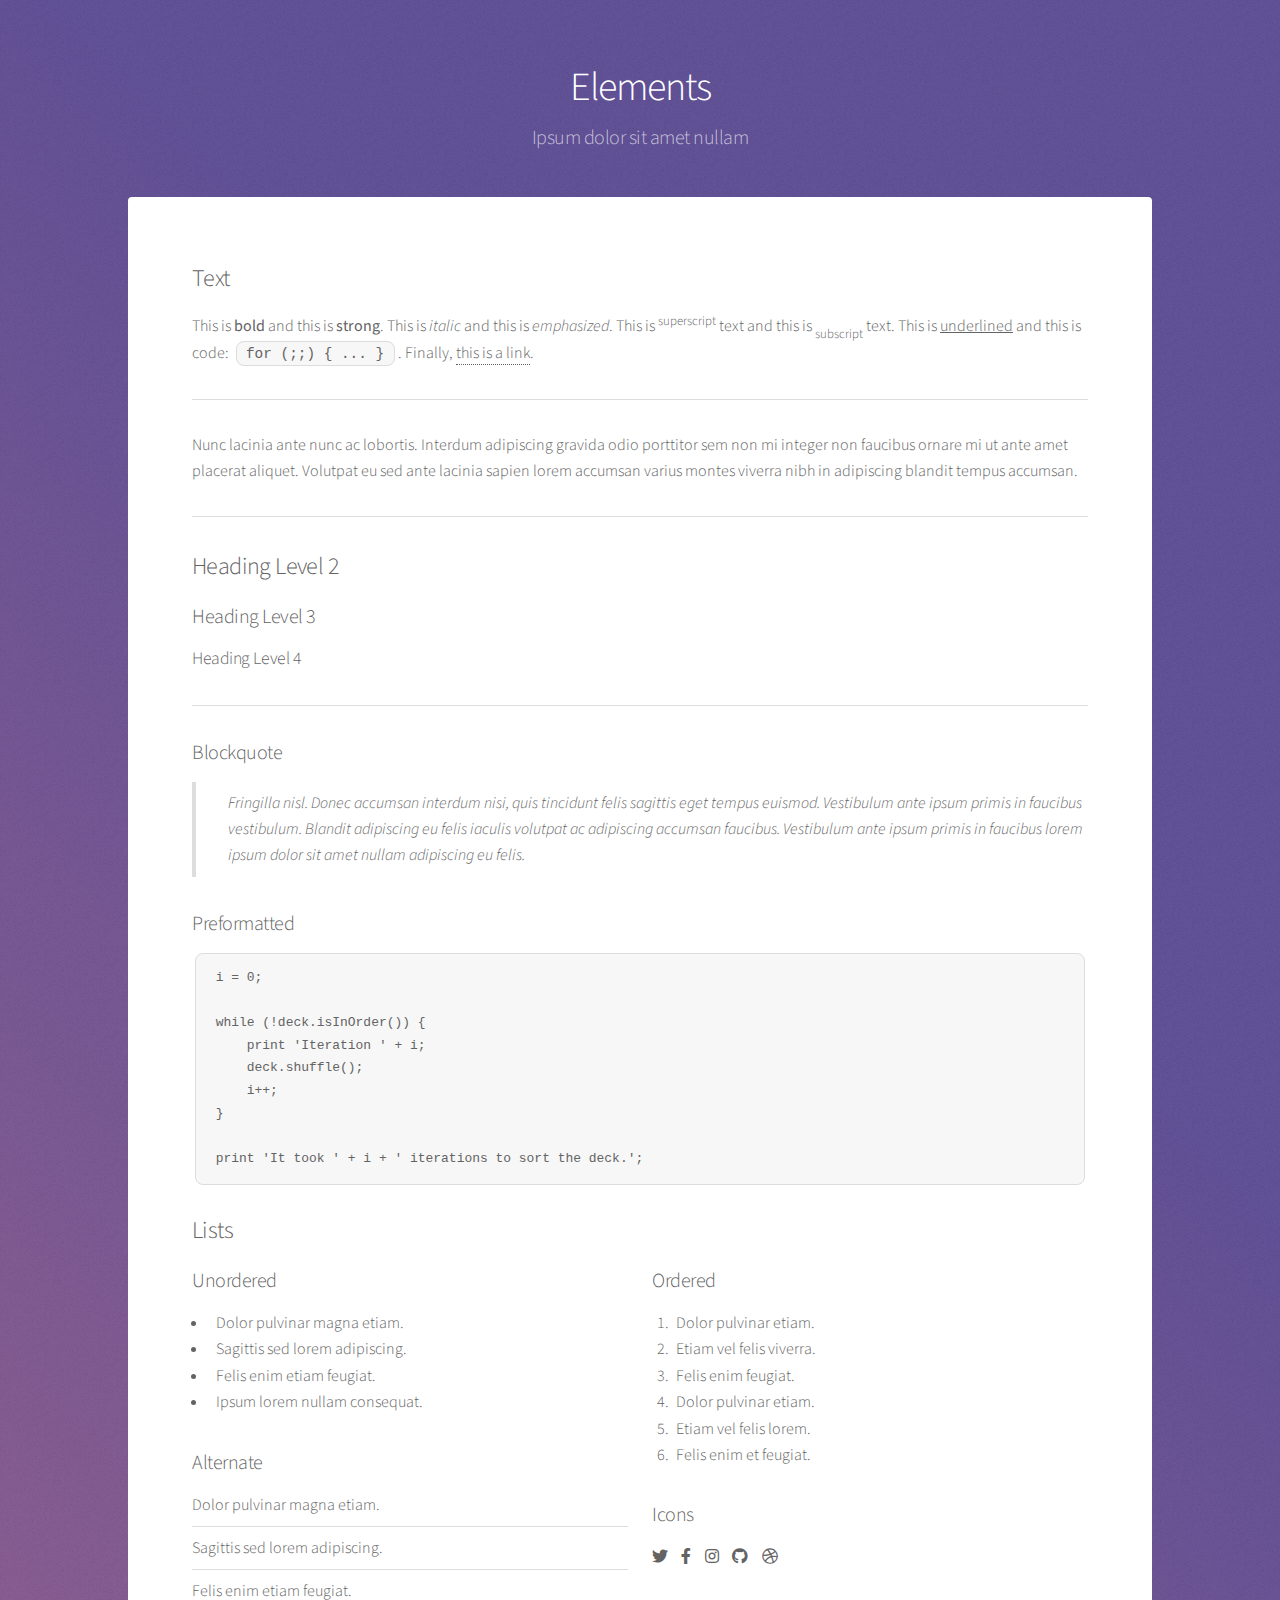
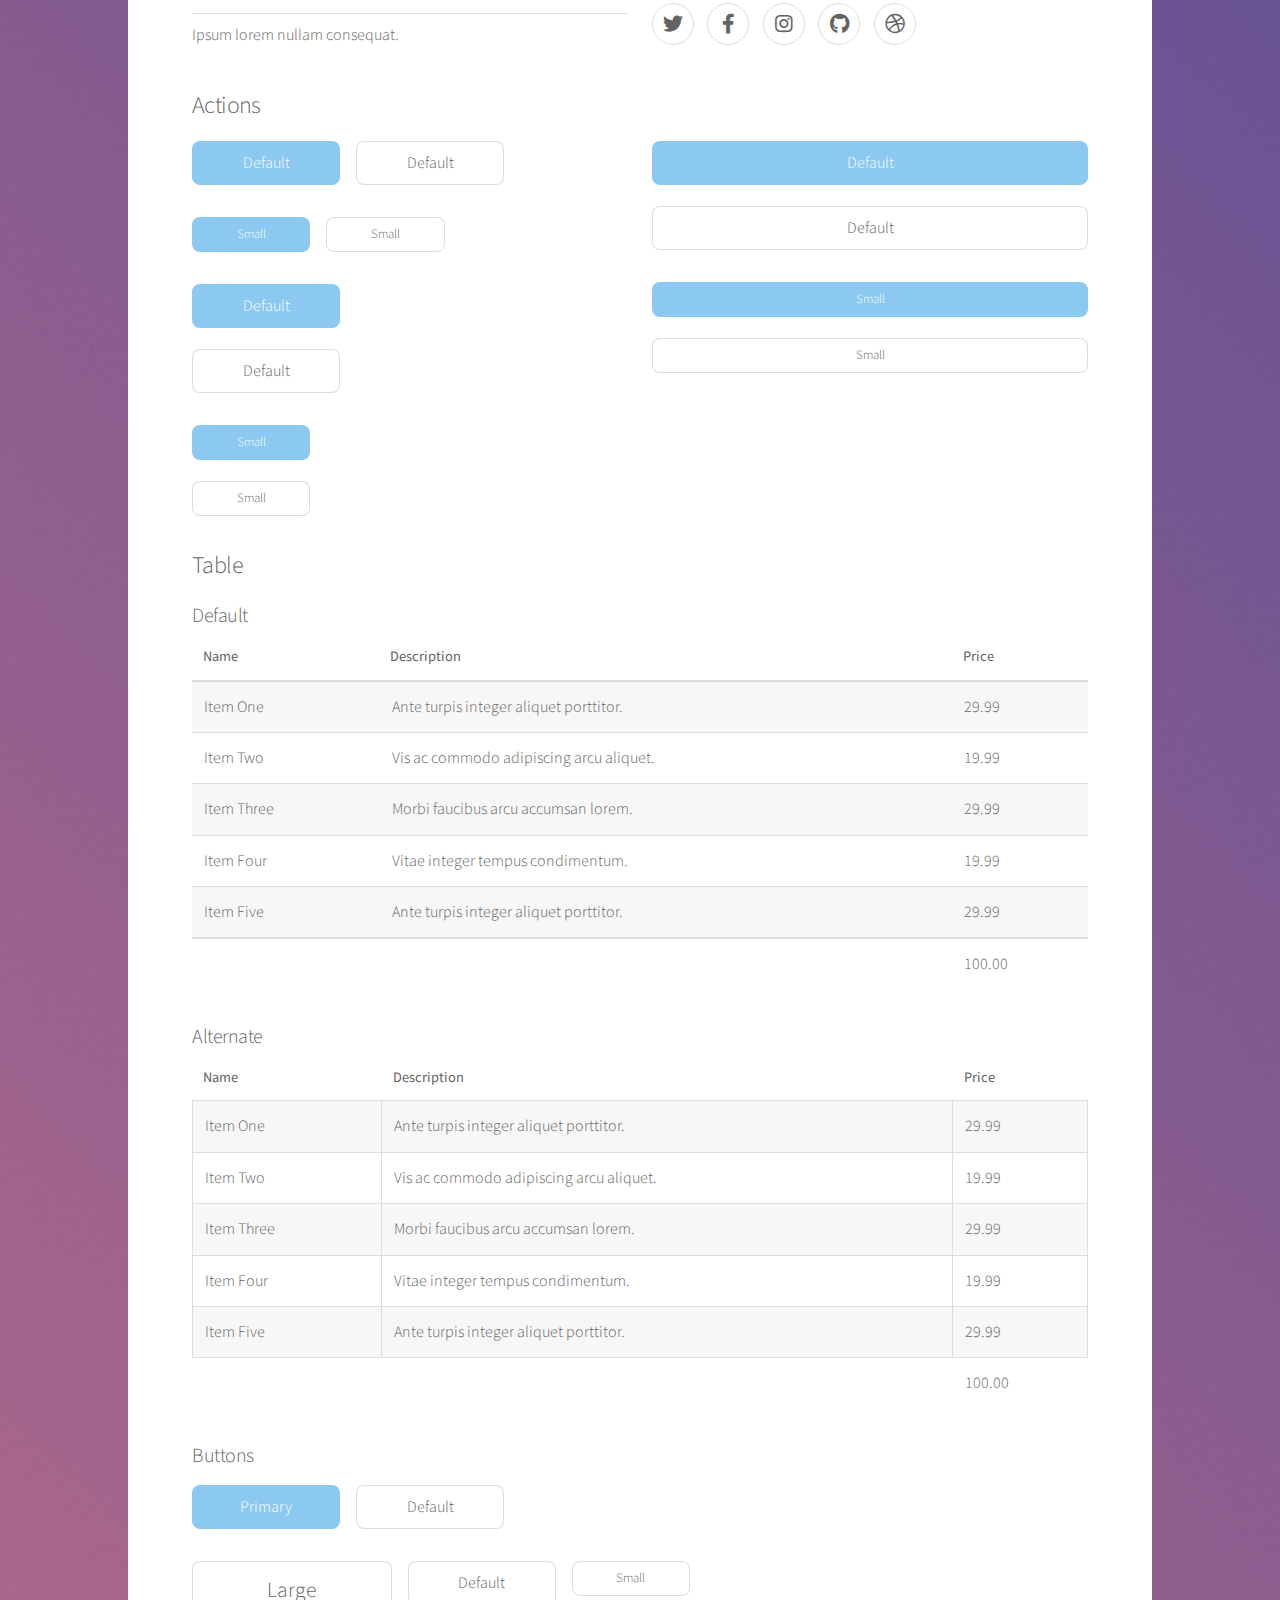
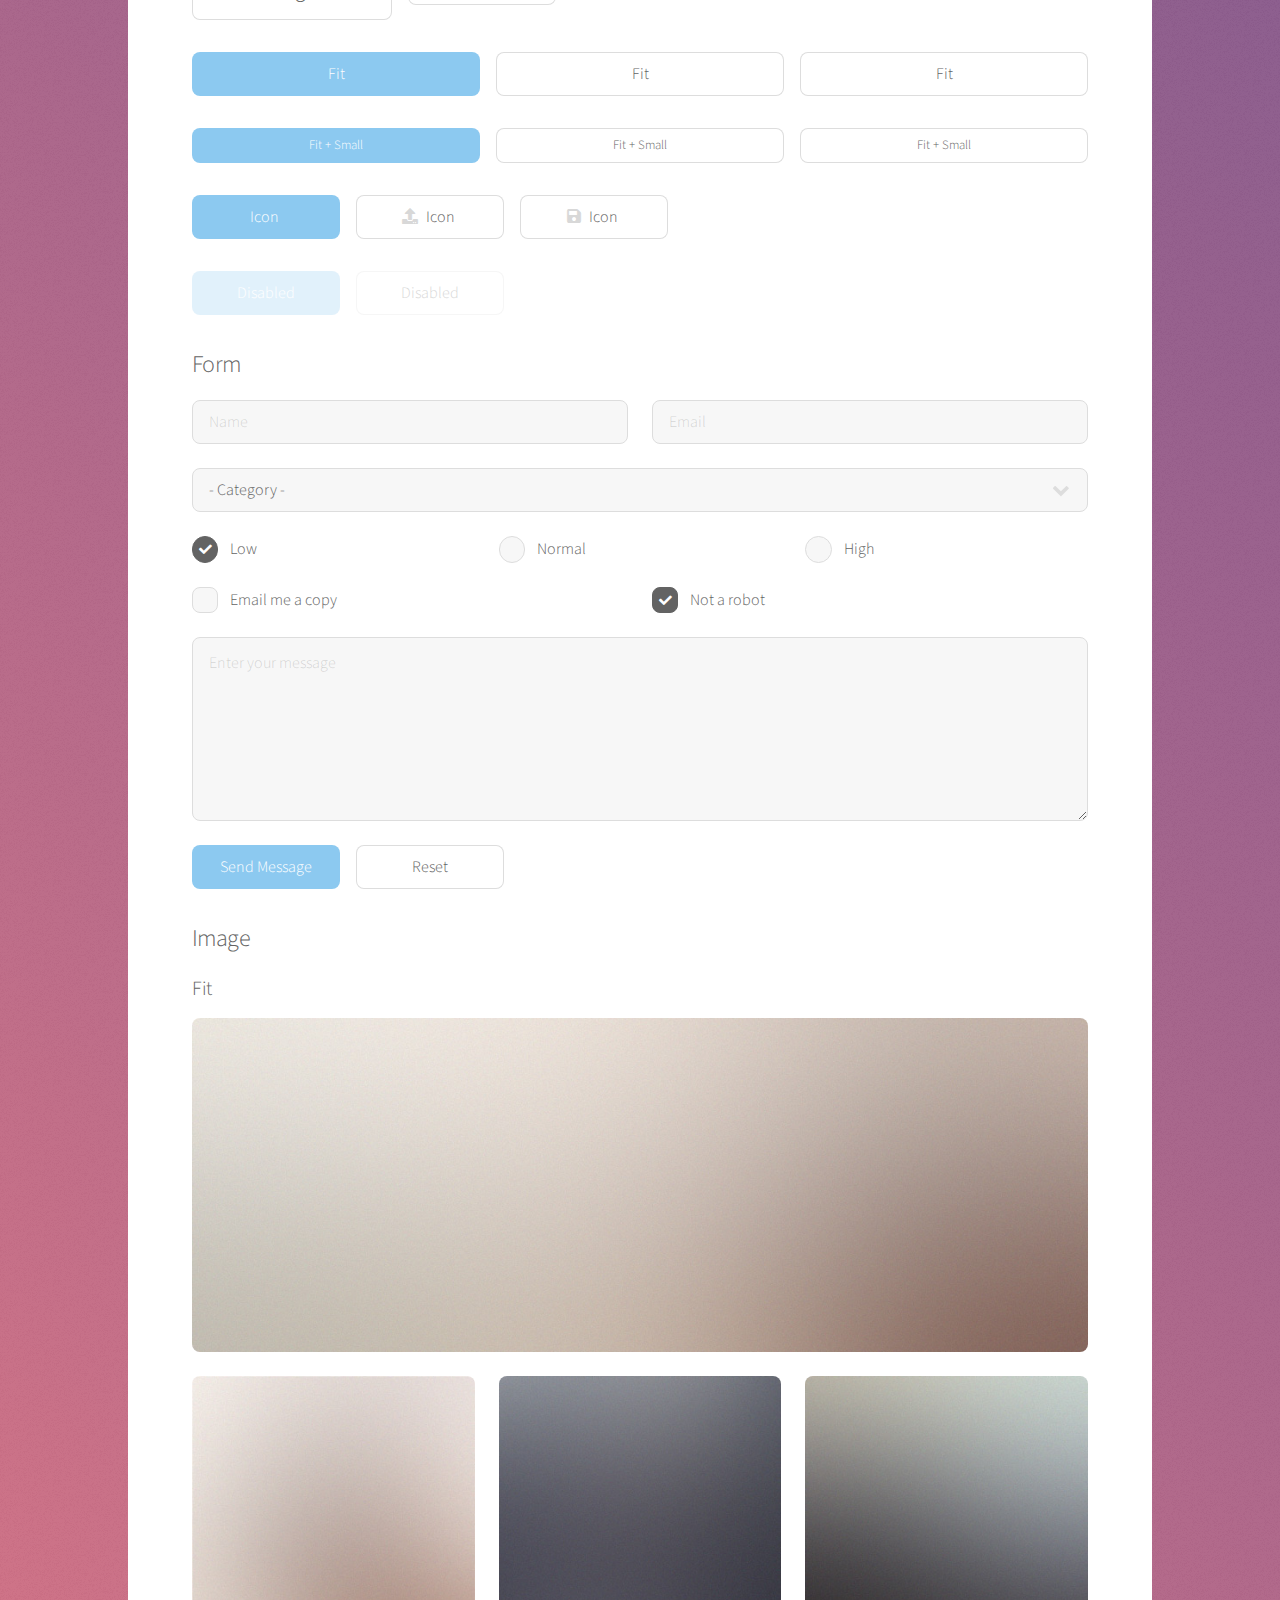
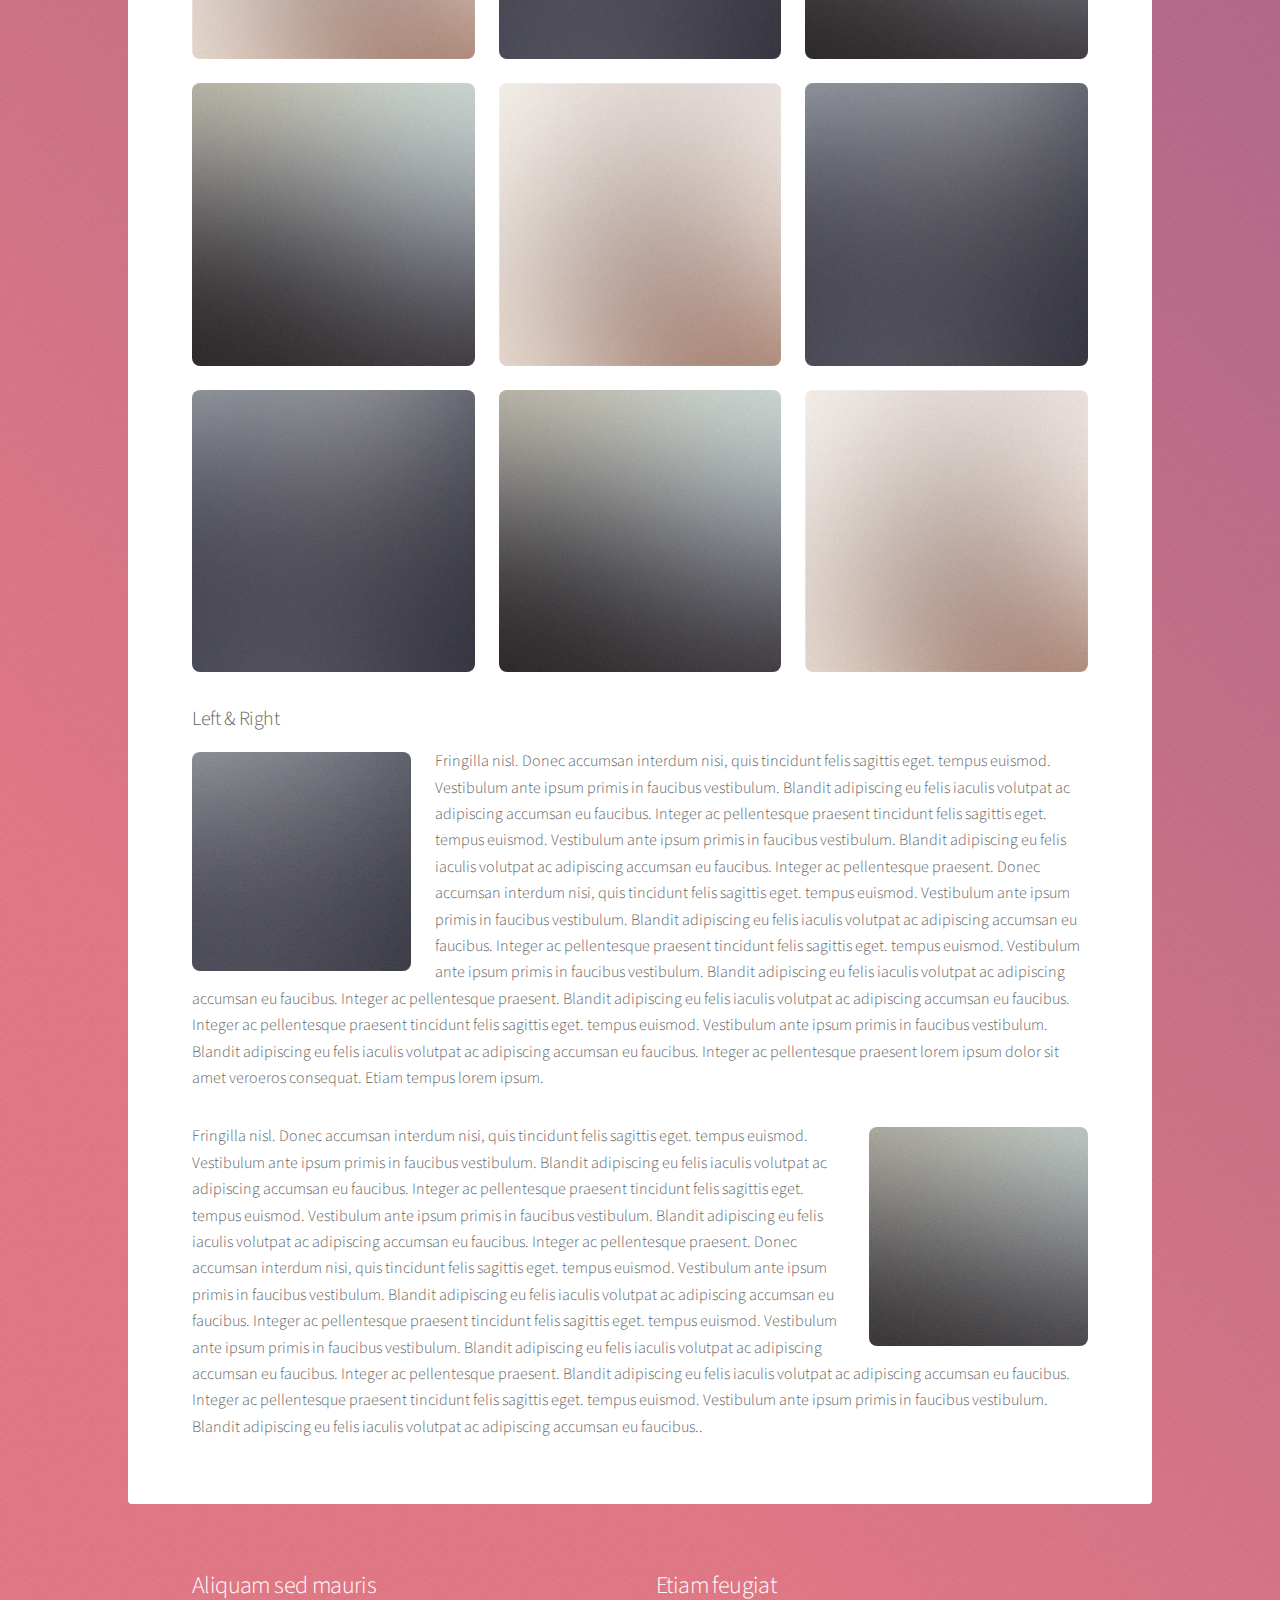
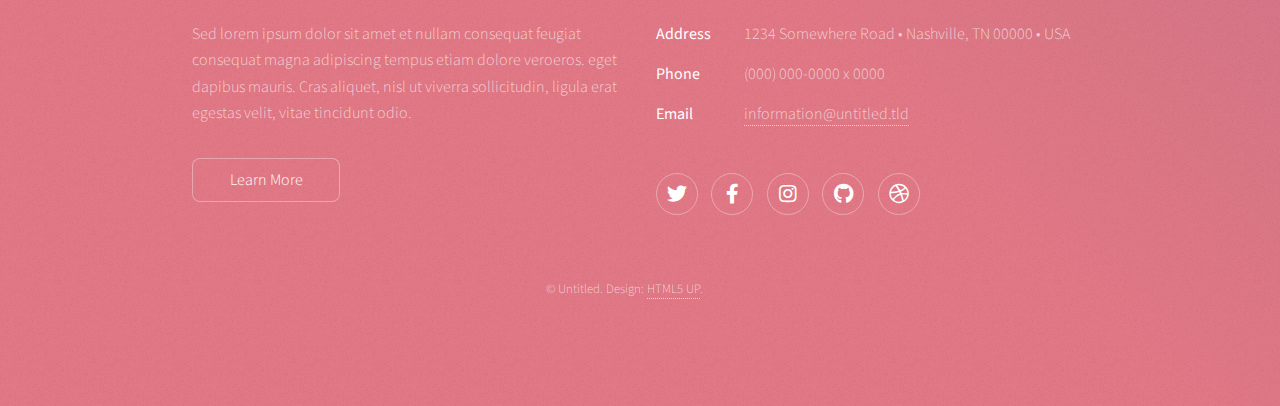
==== elements.html @ 8ca16ba4 "Ajout des fichiers de la V1" ====
<!DOCTYPE HTML>
<!--
	Stellar by HTML5 UP
	html5up.net | @ajlkn
	Free for personal and commercial use under the CCA 3.0 license (html5up.net/license)
-->
<html>
	<head>
		<title>Elements - Stellar by HTML5 UP</title>
		<meta charset="utf-8" />
		<meta name="viewport" content="width=device-width, initial-scale=1, user-scalable=no" />
		<link rel="stylesheet" href="assets/css/main.css" />
		<noscript><link rel="stylesheet" href="assets/css/noscript.css" /></noscript>
	</head>
	<body class="is-preload">

		<!-- Wrapper -->
			<div id="wrapper">

				<!-- Header -->
					<header id="header">
						<h1>Elements</h1>
						<p>Ipsum dolor sit amet nullam</p>
					</header>

				<!-- Main -->
					<div id="main">

						<!-- Content -->
							<section id="content" class="main">

								<!-- Text -->
									<section>
										<h2>Text</h2>
										<p>This is <b>bold</b> and this is <strong>strong</strong>. This is <i>italic</i> and this is <em>emphasized</em>.
										This is <sup>superscript</sup> text and this is <sub>subscript</sub> text.
										This is <u>underlined</u> and this is code: <code>for (;;) { ... }</code>. Finally, <a href="#">this is a link</a>.</p>
										<hr />
										<p>Nunc lacinia ante nunc ac lobortis. Interdum adipiscing gravida odio porttitor sem non mi integer non faucibus ornare mi ut ante amet placerat aliquet. Volutpat eu sed ante lacinia sapien lorem accumsan varius montes viverra nibh in adipiscing blandit tempus accumsan.</p>
										<hr />
										<h2>Heading Level 2</h2>
										<h3>Heading Level 3</h3>
										<h4>Heading Level 4</h4>
										<hr />
										<h3>Blockquote</h3>
										<blockquote>Fringilla nisl. Donec accumsan interdum nisi, quis tincidunt felis sagittis eget tempus euismod. Vestibulum ante ipsum primis in faucibus vestibulum. Blandit adipiscing eu felis iaculis volutpat ac adipiscing accumsan faucibus. Vestibulum ante ipsum primis in faucibus lorem ipsum dolor sit amet nullam adipiscing eu felis.</blockquote>
										<h3>Preformatted</h3>
										<pre><code>i = 0;

while (!deck.isInOrder()) {
    print 'Iteration ' + i;
    deck.shuffle();
    i++;
}

print 'It took ' + i + ' iterations to sort the deck.';</code></pre>
									</section>

								<!-- Lists -->
									<section>
										<h2>Lists</h2>
										<div class="row">
											<div class="col-6 col-12-medium">
												<h3>Unordered</h3>
												<ul>
													<li>Dolor pulvinar magna etiam.</li>
													<li>Sagittis sed lorem adipiscing.</li>
													<li>Felis enim etiam feugiat.</li>
													<li>Ipsum lorem nullam consequat.</li>
												</ul>
												<h3>Alternate</h3>
												<ul class="alt">
													<li>Dolor pulvinar magna etiam.</li>
													<li>Sagittis sed lorem adipiscing.</li>
													<li>Felis enim etiam feugiat.</li>
													<li>Ipsum lorem nullam consequat.</li>
												</ul>
											</div>
											<div class="col-6 col-12-medium">
												<h3>Ordered</h3>
												<ol>
													<li>Dolor pulvinar etiam.</li>
													<li>Etiam vel felis viverra.</li>
													<li>Felis enim feugiat.</li>
													<li>Dolor pulvinar etiam.</li>
													<li>Etiam vel felis lorem.</li>
													<li>Felis enim et feugiat.</li>
												</ol>
												<h3>Icons</h3>
												<ul class="icons">
													<li><a href="#" class="icon brands fa-twitter"><span class="label">Twitter</span></a></li>
													<li><a href="#" class="icon brands fa-facebook-f"><span class="label">Facebook</span></a></li>
													<li><a href="#" class="icon brands fa-instagram"><span class="label">Instagram</span></a></li>
													<li><a href="#" class="icon brands fa-github"><span class="label">GitHub</span></a></li>
													<li><a href="#" class="icon brands fa-dribbble"><span class="label">Dribbble</span></a></li>
												</ul>
												<ul class="icons">
													<li><a href="#" class="icon brands alt fa-twitter"><span class="label">Twitter</span></a></li>
													<li><a href="#" class="icon brands alt fa-facebook-f"><span class="label">Facebook</span></a></li>
													<li><a href="#" class="icon brands alt fa-instagram"><span class="label">Instagram</span></a></li>
													<li><a href="#" class="icon brands alt fa-github"><span class="label">GitHub</span></a></li>
													<li><a href="#" class="icon brands alt fa-dribbble"><span class="label">Dribbble</span></a></li>
												</ul>
											</div>
										</div>
										<h2>Actions</h2>
										<div class="row">
											<div class="col-6 col-12-medium">
												<ul class="actions">
													<li><a href="#" class="button primary">Default</a></li>
													<li><a href="#" class="button">Default</a></li>
												</ul>
												<ul class="actions small">
													<li><a href="#" class="button primary small">Small</a></li>
													<li><a href="#" class="button small">Small</a></li>
												</ul>
												<ul class="actions stacked">
													<li><a href="#" class="button primary">Default</a></li>
													<li><a href="#" class="button">Default</a></li>
												</ul>
												<ul class="actions stacked">
													<li><a href="#" class="button primary small">Small</a></li>
													<li><a href="#" class="button small">Small</a></li>
												</ul>
											</div>
											<div class="col-6 col-12-medium">
												<ul class="actions stacked">
													<li><a href="#" class="button primary fit">Default</a></li>
													<li><a href="#" class="button fit">Default</a></li>
												</ul>
												<ul class="actions stacked">
													<li><a href="#" class="button primary small fit">Small</a></li>
													<li><a href="#" class="button small fit">Small</a></li>
												</ul>
											</div>
										</div>
									</section>

								<!-- Table -->
									<section>
										<h2>Table</h2>
										<h3>Default</h3>
										<div class="table-wrapper">
											<table>
												<thead>
													<tr>
														<th>Name</th>
														<th>Description</th>
														<th>Price</th>
													</tr>
												</thead>
												<tbody>
													<tr>
														<td>Item One</td>
														<td>Ante turpis integer aliquet porttitor.</td>
														<td>29.99</td>
													</tr>
													<tr>
														<td>Item Two</td>
														<td>Vis ac commodo adipiscing arcu aliquet.</td>
														<td>19.99</td>
													</tr>
													<tr>
														<td>Item Three</td>
														<td> Morbi faucibus arcu accumsan lorem.</td>
														<td>29.99</td>
													</tr>
													<tr>
														<td>Item Four</td>
														<td>Vitae integer tempus condimentum.</td>
														<td>19.99</td>
													</tr>
													<tr>
														<td>Item Five</td>
														<td>Ante turpis integer aliquet porttitor.</td>
														<td>29.99</td>
													</tr>
												</tbody>
												<tfoot>
													<tr>
														<td colspan="2"></td>
														<td>100.00</td>
													</tr>
												</tfoot>
											</table>
										</div>

										<h3>Alternate</h3>
										<div class="table-wrapper">
											<table class="alt">
												<thead>
													<tr>
														<th>Name</th>
														<th>Description</th>
														<th>Price</th>
													</tr>
												</thead>
												<tbody>
													<tr>
														<td>Item One</td>
														<td>Ante turpis integer aliquet porttitor.</td>
														<td>29.99</td>
													</tr>
													<tr>
														<td>Item Two</td>
														<td>Vis ac commodo adipiscing arcu aliquet.</td>
														<td>19.99</td>
													</tr>
													<tr>
														<td>Item Three</td>
														<td> Morbi faucibus arcu accumsan lorem.</td>
														<td>29.99</td>
													</tr>
													<tr>
														<td>Item Four</td>
														<td>Vitae integer tempus condimentum.</td>
														<td>19.99</td>
													</tr>
													<tr>
														<td>Item Five</td>
														<td>Ante turpis integer aliquet porttitor.</td>
														<td>29.99</td>
													</tr>
												</tbody>
												<tfoot>
													<tr>
														<td colspan="2"></td>
														<td>100.00</td>
													</tr>
												</tfoot>
											</table>
										</div>
									</section>

								<!-- Buttons -->
									<section>
										<h3>Buttons</h3>
										<ul class="actions">
											<li><a href="#" class="button primary">Primary</a></li>
											<li><a href="#" class="button">Default</a></li>
										</ul>
										<ul class="actions">
											<li><a href="#" class="button large">Large</a></li>
											<li><a href="#" class="button">Default</a></li>
											<li><a href="#" class="button small">Small</a></li>
										</ul>
										<ul class="actions fit">
											<li><a href="#" class="button primary fit">Fit</a></li>
											<li><a href="#" class="button fit">Fit</a></li>
											<li><a href="#" class="button fit">Fit</a></li>
										</ul>
										<ul class="actions fit small">
											<li><a href="#" class="button primary fit small">Fit + Small</a></li>
											<li><a href="#" class="button fit small">Fit + Small</a></li>
											<li><a href="#" class="button fit small">Fit + Small</a></li>
										</ul>
										<ul class="actions">
											<li><a href="#" class="button primary icon solidfa-download">Icon</a></li>
											<li><a href="#" class="button icon solid fa-upload">Icon</a></li>
											<li><a href="#" class="button icon solid fa-save">Icon</a></li>
										</ul>
										<ul class="actions">
											<li><span class="button primary disabled">Disabled</span></li>
											<li><span class="button disabled">Disabled</span></li>
										</ul>
									</section>

								<!-- Form -->
									<section>
										<h2>Form</h2>
										<form method="post" action="#">
											<div class="row gtr-uniform">
												<div class="col-6 col-12-xsmall">
													<input type="text" name="demo-name" id="demo-name" value="" placeholder="Name" />
												</div>
												<div class="col-6 col-12-xsmall">
													<input type="email" name="demo-email" id="demo-email" value="" placeholder="Email" />
												</div>
												<div class="col-12">
													<select name="demo-category" id="demo-category">
														<option value="">- Category -</option>
														<option value="1">Manufacturing</option>
														<option value="1">Shipping</option>
														<option value="1">Administration</option>
														<option value="1">Human Resources</option>
													</select>
												</div>
												<div class="col-4 col-12-small">
													<input type="radio" id="demo-priority-low" name="demo-priority" checked>
													<label for="demo-priority-low">Low</label>
												</div>
												<div class="col-4 col-12-small">
													<input type="radio" id="demo-priority-normal" name="demo-priority">
													<label for="demo-priority-normal">Normal</label>
												</div>
												<div class="col-4 col-12-small">
													<input type="radio" id="demo-priority-high" name="demo-priority">
													<label for="demo-priority-high">High</label>
												</div>
												<div class="col-6 col-12-small">
													<input type="checkbox" id="demo-copy" name="demo-copy">
													<label for="demo-copy">Email me a copy</label>
												</div>
												<div class="col-6 col-12-small">
													<input type="checkbox" id="demo-human" name="demo-human" checked>
													<label for="demo-human">Not a robot</label>
												</div>
												<div class="col-12">
													<textarea name="demo-message" id="demo-message" placeholder="Enter your message" rows="6"></textarea>
												</div>
												<div class="col-12">
													<ul class="actions">
														<li><input type="submit" value="Send Message" class="primary" /></li>
														<li><input type="reset" value="Reset" /></li>
													</ul>
												</div>
											</div>
										</form>
									</section>

								<!-- Image -->
									<section>
										<h2>Image</h2>
										<h3>Fit</h3>
										<div class="box alt">
											<div class="row gtr-uniform">
												<div class="col-12"><span class="image fit"><img src="images/pic04.jpg" alt="" /></span></div>
												<div class="col-4"><span class="image fit"><img src="images/pic01.jpg" alt="" /></span></div>
												<div class="col-4"><span class="image fit"><img src="images/pic02.jpg" alt="" /></span></div>
												<div class="col-4"><span class="image fit"><img src="images/pic03.jpg" alt="" /></span></div>
												<div class="col-4"><span class="image fit"><img src="images/pic03.jpg" alt="" /></span></div>
												<div class="col-4"><span class="image fit"><img src="images/pic01.jpg" alt="" /></span></div>
												<div class="col-4"><span class="image fit"><img src="images/pic02.jpg" alt="" /></span></div>
												<div class="col-4"><span class="image fit"><img src="images/pic02.jpg" alt="" /></span></div>
												<div class="col-4"><span class="image fit"><img src="images/pic03.jpg" alt="" /></span></div>
												<div class="col-4"><span class="image fit"><img src="images/pic01.jpg" alt="" /></span></div>
											</div>
										</div>
										<h3>Left &amp; Right</h3>
										<p><span class="image left"><img src="images/pic05.jpg" alt="" /></span>Fringilla nisl. Donec accumsan interdum nisi, quis tincidunt felis sagittis eget. tempus euismod. Vestibulum ante ipsum primis in faucibus vestibulum. Blandit adipiscing eu felis iaculis volutpat ac adipiscing accumsan eu faucibus. Integer ac pellentesque praesent tincidunt felis sagittis eget. tempus euismod. Vestibulum ante ipsum primis in faucibus vestibulum. Blandit adipiscing eu felis iaculis volutpat ac adipiscing accumsan eu faucibus. Integer ac pellentesque praesent. Donec accumsan interdum nisi, quis tincidunt felis sagittis eget. tempus euismod. Vestibulum ante ipsum primis in faucibus vestibulum. Blandit adipiscing eu felis iaculis volutpat ac adipiscing accumsan eu faucibus. Integer ac pellentesque praesent tincidunt felis sagittis eget. tempus euismod. Vestibulum ante ipsum primis in faucibus vestibulum. Blandit adipiscing eu felis iaculis volutpat ac adipiscing accumsan eu faucibus. Integer ac pellentesque praesent. Blandit adipiscing eu felis iaculis volutpat ac adipiscing accumsan eu faucibus. Integer ac pellentesque praesent tincidunt felis sagittis eget. tempus euismod. Vestibulum ante ipsum primis in faucibus vestibulum. Blandit adipiscing eu felis iaculis volutpat ac adipiscing accumsan eu faucibus. Integer ac pellentesque praesent lorem ipsum dolor sit amet veroeros consequat. Etiam tempus lorem ipsum.</p>
										<p><span class="image right"><img src="images/pic06.jpg" alt="" /></span>Fringilla nisl. Donec accumsan interdum nisi, quis tincidunt felis sagittis eget. tempus euismod. Vestibulum ante ipsum primis in faucibus vestibulum. Blandit adipiscing eu felis iaculis volutpat ac adipiscing accumsan eu faucibus. Integer ac pellentesque praesent tincidunt felis sagittis eget. tempus euismod. Vestibulum ante ipsum primis in faucibus vestibulum. Blandit adipiscing eu felis iaculis volutpat ac adipiscing accumsan eu faucibus. Integer ac pellentesque praesent. Donec accumsan interdum nisi, quis tincidunt felis sagittis eget. tempus euismod. Vestibulum ante ipsum primis in faucibus vestibulum. Blandit adipiscing eu felis iaculis volutpat ac adipiscing accumsan eu faucibus. Integer ac pellentesque praesent tincidunt felis sagittis eget. tempus euismod. Vestibulum ante ipsum primis in faucibus vestibulum. Blandit adipiscing eu felis iaculis volutpat ac adipiscing accumsan eu faucibus. Integer ac pellentesque praesent. Blandit adipiscing eu felis iaculis volutpat ac adipiscing accumsan eu faucibus. Integer ac pellentesque praesent tincidunt felis sagittis eget. tempus euismod. Vestibulum ante ipsum primis in faucibus vestibulum. Blandit adipiscing eu felis iaculis volutpat ac adipiscing accumsan eu faucibus..</p>
									</section>

							</section>

					</div>

				<!-- Footer -->
					<footer id="footer">
						<section>
							<h2>Aliquam sed mauris</h2>
							<p>Sed lorem ipsum dolor sit amet et nullam consequat feugiat consequat magna adipiscing tempus etiam dolore veroeros. eget dapibus mauris. Cras aliquet, nisl ut viverra sollicitudin, ligula erat egestas velit, vitae tincidunt odio.</p>
							<ul class="actions">
								<li><a href="#" class="button">Learn More</a></li>
							</ul>
						</section>
						<section>
							<h2>Etiam feugiat</h2>
							<dl class="alt">
								<dt>Address</dt>
								<dd>1234 Somewhere Road &bull; Nashville, TN 00000 &bull; USA</dd>
								<dt>Phone</dt>
								<dd>(000) 000-0000 x 0000</dd>
								<dt>Email</dt>
								<dd><a href="#">information@untitled.tld</a></dd>
							</dl>
							<ul class="icons">
								<li><a href="#" class="icon brands fa-twitter alt"><span class="label">Twitter</span></a></li>
								<li><a href="#" class="icon brands fa-facebook-f alt"><span class="label">Facebook</span></a></li>
								<li><a href="#" class="icon brands fa-instagram alt"><span class="label">Instagram</span></a></li>
								<li><a href="#" class="icon brands fa-github alt"><span class="label">GitHub</span></a></li>
								<li><a href="#" class="icon brands fa-dribbble alt"><span class="label">Dribbble</span></a></li>
							</ul>
						</section>
						<p class="copyright">&copy; Untitled. Design: <a href="https://html5up.net">HTML5 UP</a>.</p>
					</footer>

			</div>

		<!-- Scripts -->
			<script src="assets/js/jquery.min.js"></script>
			<script src="assets/js/jquery.scrollex.min.js"></script>
			<script src="assets/js/jquery.scrolly.min.js"></script>
			<script src="assets/js/browser.min.js"></script>
			<script src="assets/js/breakpoints.min.js"></script>
			<script src="assets/js/util.js"></script>
			<script src="assets/js/main.js"></script>

	</body>
</html>
---- assets/css/main.css ----
@import url(fontawesome-all.min.css);
@import 'https://fonts.googleapis.com/css?family=Source+Sans+Pro:300,400';

/*
	Stellar by HTML5 UP
	html5up.net | @ajlkn
	Free for personal and commercial use under the CCA 3.0 license (html5up.net/license)
*/

html, body, div, span, applet, object,
iframe, h1, h2, h3, h4, h5, h6, p, blockquote,
pre, a, abbr, acronym, address, big, cite,
code, del, dfn, em, img, ins, kbd, q, s, samp,
small, strike, strong, sub, sup, tt, var, b,
u, i, center, dl, dt, dd, ol, ul, li, fieldset,
form, label, legend, table, caption, tbody,
tfoot, thead, tr, th, td, article, aside,
canvas, details, embed, figure, figcaption,
footer, header, hgroup, menu, nav, output, ruby,
section, summary, time, mark, audio, video {
	margin: 0;
	padding: 0;
	border: 0;
	font-size: 100%;
	font: inherit;
	vertical-align: baseline;}

article, aside, details, figcaption, figure,
footer, header, hgroup, menu, nav, section {
	display: block;}

body {
	line-height: 1;
}

ol, ul {
	list-style: none;
}

blockquote, q {
	quotes: none;
}

	blockquote:before, blockquote:after, q:before, q:after {
		content: '';
		content: none;
	}

table {
	border-collapse: collapse;
	border-spacing: 0;
}

body {
	-webkit-text-size-adjust: none;
}

mark {
	background-color: transparent;
	color: inherit;
}

input::-moz-focus-inner {
	border: 0;
	padding: 0;
}

input, select, textarea {
	-moz-appearance: none;
	-webkit-appearance: none;
	-ms-appearance: none;
	appearance: none;
}

/* Basic */

	@-ms-viewport {
		width: device-width;
	}

	body {
		-ms-overflow-style: scrollbar;
	}

	@media screen and (max-width: 480px) {

		html, body {
			min-width: 320px;
		}

	}

	html {
		box-sizing: border-box;
	}

	*, *:before, *:after {
		box-sizing: inherit;
	}

	body {
		background-color: #935d8c;
		background-image: url("images/overlay.png"), -moz-linear-gradient(45deg, #e37682 15%, #5f4d93 85%);
		background-image: url("images/overlay.png"), -webkit-linear-gradient(45deg, #e37682 15%, #5f4d93 85%);
		background-image: url("images/overlay.png"), -ms-linear-gradient(45deg, #e37682 15%, #5f4d93 85%);
		background-image: url("images/overlay.png"), linear-gradient(45deg, #e37682 15%, #5f4d93 85%);
	}

		body.is-preload *, body.is-preload *:before, body.is-preload *:after {
			-moz-animation: none !important;
			-webkit-animation: none !important;
			-ms-animation: none !important;
			animation: none !important;
			-moz-transition: none !important;
			-webkit-transition: none !important;
			-ms-transition: none !important;
			transition: none !important;
		}

/* Type */

	body {
		background-color: #935d8c;
		color: rgba(255, 255, 255, 0.65);
	}

	body, input, select, textarea {
		font-family: "Source Sans Pro", Helvetica, sans-serif;
		font-size: 17pt;
		font-weight: 300;
		line-height: 1.65;
	}

		@media screen and (max-width: 1680px) {

			body, input, select, textarea {
				font-size: 14pt;
			}

		}

		@media screen and (max-width: 1280px) {

			body, input, select, textarea {
				font-size: 12pt;
			}

		}

		@media screen and (max-width: 360px) {

			body, input, select, textarea {
				font-size: 11pt;
			}

		}

	a {
		-moz-transition: color 0.2s ease, border-bottom 0.2s ease;
		-webkit-transition: color 0.2s ease, border-bottom 0.2s ease;
		-ms-transition: color 0.2s ease, border-bottom 0.2s ease;
		transition: color 0.2s ease, border-bottom 0.2s ease;
		text-decoration: none;
		border-bottom: dotted 1px;
		color: inherit;
	}

		a:hover {
			border-bottom-color: transparent;
		}

	strong, b {
		font-weight: 400;
	}

	em, i {
		font-style: italic;
	}

	p {
		margin: 0 0 2em 0;
	}

		p.content {
			-moz-columns: 20em 2;
			-webkit-columns: 20em 2;
			-ms-columns: 20em 2;
			columns: 20em 2;
			-moz-column-gap: 2em;
			-webkit-column-gap: 2em;
			-ms-column-gap: 2em;
			column-gap: 2em;
			text-align: justify;
		}

	h1, h2, h3, h4, h5, h6 {
		font-weight: 300;
		line-height: 1.5;
		margin: 0 0 0.7em 0;
		letter-spacing: -0.025em;
	}

		h1 a, h2 a, h3 a, h4 a, h5 a, h6 a {
			color: inherit;
			text-decoration: none;
		}

	h1 {
		font-size: 2.5em;
		line-height: 1.2;
	}

	h2 {
		font-size: 1.5em;
	}

	h3 {
		font-size: 1.25em;
	}

	h4 {
		font-size: 1.1em;
	}

	h5 {
		font-size: 0.9em;
	}

	h6 {
		font-size: 0.7em;
	}

	@media screen and (max-width: 736px) {

		h1 {
			font-size: 2em;
		}

	}

	sub {
		font-size: 0.8em;
		position: relative;
		top: 0.5em;
	}

	sup {
		font-size: 0.8em;
		position: relative;
		top: -0.5em;
	}

	blockquote {
		border-left: solid 4px;
		font-style: italic;
		margin: 0 0 2em 0;
		padding: 0.5em 0 0.5em 2em;
	}

	code {
		border-radius: 8px;
		border: solid 1px;
		font-family: "Courier New", monospace;
		font-size: 0.9em;
		margin: 0 0.25em;
		padding: 0.25em 0.65em;
	}

	pre {
		-webkit-overflow-scrolling: touch;
		font-family: "Courier New", monospace;
		font-size: 0.9em;
		margin: 0 0 2em 0;
	}

		pre code {
			display: block;
			line-height: 1.75;
			padding: 1em 1.5em;
			overflow-x: auto;
		}

	hr {
		border: 0;
		border-bottom: solid 1px;
		margin: 2em 0;
	}

		hr.major {
			margin: 3em 0;
		}

	.align-left {
		text-align: left;
	}

	.align-center {
		text-align: center;
	}

	.align-right {
		text-align: right;
	}

	input, select, textarea {
		color: #ffffff;
	}

	a:hover {
		color: #ffffff;
	}

	strong, b {
		color: #ffffff;
	}

	h1, h2, h3, h4, h5, h6 {
		color: #ffffff;
	}

	blockquote {
		border-left-color: rgba(255, 255, 255, 0.35);
	}

	code {
		background: rgba(255, 255, 255, 0.075);
		border-color: rgba(255, 255, 255, 0.35);
	}

	hr {
		border-bottom-color: rgba(255, 255, 255, 0.35);
	}

/* Row */

	.row {
		display: flex;
		flex-wrap: wrap;
		box-sizing: border-box;
		align-items: stretch;
	}

		.row > * {
			box-sizing: border-box;
		}

		.row.gtr-uniform > * > :last-child {
			margin-bottom: 0;
		}

		.row.aln-left {
			justify-content: flex-start;
		}

		.row.aln-center {
			justify-content: center;
		}

		.row.aln-right {
			justify-content: flex-end;
		}

		.row.aln-top {
			align-items: flex-start;
		}

		.row.aln-middle {
			align-items: center;
		}

		.row.aln-bottom {
			align-items: flex-end;
		}

		.row > .imp {
			order: -1;
		}

		.row > .col-1 {
			width: 8.33333%;
		}

		.row > .off-1 {
			margin-left: 8.33333%;
		}

		.row > .col-2 {
			width: 16.66667%;
		}

		.row > .off-2 {
			margin-left: 16.66667%;
		}

		.row > .col-3 {
			width: 25%;
		}

		.row > .off-3 {
			margin-left: 25%;
		}

		.row > .col-4 {
			width: 33.33333%;
		}

		.row > .off-4 {
			margin-left: 33.33333%;
		}

		.row > .col-5 {
			width: 41.66667%;
		}

		.row > .off-5 {
			margin-left: 41.66667%;
		}

		.row > .col-6 {
			width: 50%;
		}

		.row > .off-6 {
			margin-left: 50%;
		}

		.row > .col-7 {
			width: 58.33333%;
		}

		.row > .off-7 {
			margin-left: 58.33333%;
		}

		.row > .col-8 {
			width: 66.66667%;
		}

		.row > .off-8 {
			margin-left: 66.66667%;
		}

		.row > .col-9 {
			width: 75%;
		}

		.row > .off-9 {
			margin-left: 75%;
		}

		.row > .col-10 {
			width: 83.33333%;
		}

		.row > .off-10 {
			margin-left: 83.33333%;
		}

		.row > .col-11 {
			width: 91.66667%;
		}

		.row > .off-11 {
			margin-left: 91.66667%;
		}

		.row > .col-12 {
			width: 100%;
		}

		.row > .off-12 {
			margin-left: 100%;
		}

		.row.gtr-0 {
			margin-top: 0;
			margin-left: 0em;
		}

			.row.gtr-0 > * {
				padding: 0 0 0 0em;
			}

			.row.gtr-0.gtr-uniform {
				margin-top: 0em;
			}

				.row.gtr-0.gtr-uniform > * {
					padding-top: 0em;
				}

		.row.gtr-25 {
			margin-top: 0;
			margin-left: -0.375em;
		}

			.row.gtr-25 > * {
				padding: 0 0 0 0.375em;
			}

			.row.gtr-25.gtr-uniform {
				margin-top: -0.375em;
			}

				.row.gtr-25.gtr-uniform > * {
					padding-top: 0.375em;
				}

		.row.gtr-50 {
			margin-top: 0;
			margin-left: -0.75em;
		}

			.row.gtr-50 > * {
				padding: 0 0 0 0.75em;
			}

			.row.gtr-50.gtr-uniform {
				margin-top: -0.75em;
			}

				.row.gtr-50.gtr-uniform > * {
					padding-top: 0.75em;
				}

		.row {
			margin-top: 0;
			margin-left: -1.5em;
		}

			.row > * {
				padding: 0 0 0 1.5em;
			}

			.row.gtr-uniform {
				margin-top: -1.5em;
			}

				.row.gtr-uniform > * {
					padding-top: 1.5em;
				}

		.row.gtr-150 {
			margin-top: 0;
			margin-left: -2.25em;
		}

			.row.gtr-150 > * {
				padding: 0 0 0 2.25em;
			}

			.row.gtr-150.gtr-uniform {
				margin-top: -2.25em;
			}

				.row.gtr-150.gtr-uniform > * {
					padding-top: 2.25em;
				}

		.row.gtr-200 {
			margin-top: 0;
			margin-left: -3em;
		}

			.row.gtr-200 > * {
				padding: 0 0 0 3em;
			}

			.row.gtr-200.gtr-uniform {
				margin-top: -3em;
			}

				.row.gtr-200.gtr-uniform > * {
					padding-top: 3em;
				}

		@media screen and (max-width: 1680px) {

			.row {
				display: flex;
				flex-wrap: wrap;
				box-sizing: border-box;
				align-items: stretch;
			}

				.row > * {
					box-sizing: border-box;
				}

				.row.gtr-uniform > * > :last-child {
					margin-bottom: 0;
				}

				.row.aln-left {
					justify-content: flex-start;
				}

				.row.aln-center {
					justify-content: center;
				}

				.row.aln-right {
					justify-content: flex-end;
				}

				.row.aln-top {
					align-items: flex-start;
				}

				.row.aln-middle {
					align-items: center;
				}

				.row.aln-bottom {
					align-items: flex-end;
				}

				.row > .imp-xlarge {
					order: -1;
				}

				.row > .col-1-xlarge {
					width: 8.33333%;
				}

				.row > .off-1-xlarge {
					margin-left: 8.33333%;
				}

				.row > .col-2-xlarge {
					width: 16.66667%;
				}

				.row > .off-2-xlarge {
					margin-left: 16.66667%;
				}

				.row > .col-3-xlarge {
					width: 25%;
				}

				.row > .off-3-xlarge {
					margin-left: 25%;
				}

				.row > .col-4-xlarge {
					width: 33.33333%;
				}

				.row > .off-4-xlarge {
					margin-left: 33.33333%;
				}

				.row > .col-5-xlarge {
					width: 41.66667%;
				}

				.row > .off-5-xlarge {
					margin-left: 41.66667%;
				}

				.row > .col-6-xlarge {
					width: 50%;
				}

				.row > .off-6-xlarge {
					margin-left: 50%;
				}

				.row > .col-7-xlarge {
					width: 58.33333%;
				}

				.row > .off-7-xlarge {
					margin-left: 58.33333%;
				}

				.row > .col-8-xlarge {
					width: 66.66667%;
				}

				.row > .off-8-xlarge {
					margin-left: 66.66667%;
				}

				.row > .col-9-xlarge {
					width: 75%;
				}

				.row > .off-9-xlarge {
					margin-left: 75%;
				}

				.row > .col-10-xlarge {
					width: 83.33333%;
				}

				.row > .off-10-xlarge {
					margin-left: 83.33333%;
				}

				.row > .col-11-xlarge {
					width: 91.66667%;
				}

				.row > .off-11-xlarge {
					margin-left: 91.66667%;
				}

				.row > .col-12-xlarge {
					width: 100%;
				}

				.row > .off-12-xlarge {
					margin-left: 100%;
				}

				.row.gtr-0 {
					margin-top: 0;
					margin-left: 0em;
				}

					.row.gtr-0 > * {
						padding: 0 0 0 0em;
					}

					.row.gtr-0.gtr-uniform {
						margin-top: 0em;
					}

						.row.gtr-0.gtr-uniform > * {
							padding-top: 0em;
						}

				.row.gtr-25 {
					margin-top: 0;
					margin-left: -0.375em;
				}

					.row.gtr-25 > * {
						padding: 0 0 0 0.375em;
					}

					.row.gtr-25.gtr-uniform {
						margin-top: -0.375em;
					}

						.row.gtr-25.gtr-uniform > * {
							padding-top: 0.375em;
						}

				.row.gtr-50 {
					margin-top: 0;
					margin-left: -0.75em;
				}

					.row.gtr-50 > * {
						padding: 0 0 0 0.75em;
					}

					.row.gtr-50.gtr-uniform {
						margin-top: -0.75em;
					}

						.row.gtr-50.gtr-uniform > * {
							padding-top: 0.75em;
						}

				.row {
					margin-top: 0;
					margin-left: -1.5em;
				}

					.row > * {
						padding: 0 0 0 1.5em;
					}

					.row.gtr-uniform {
						margin-top: -1.5em;
					}

						.row.gtr-uniform > * {
							padding-top: 1.5em;
						}

				.row.gtr-150 {
					margin-top: 0;
					margin-left: -2.25em;
				}

					.row.gtr-150 > * {
						padding: 0 0 0 2.25em;
					}

					.row.gtr-150.gtr-uniform {
						margin-top: -2.25em;
					}

						.row.gtr-150.gtr-uniform > * {
							padding-top: 2.25em;
						}

				.row.gtr-200 {
					margin-top: 0;
					margin-left: -3em;
				}

					.row.gtr-200 > * {
						padding: 0 0 0 3em;
					}

					.row.gtr-200.gtr-uniform {
						margin-top: -3em;
					}

						.row.gtr-200.gtr-uniform > * {
							padding-top: 3em;
						}

		}

		@media screen and (max-width: 1280px) {

			.row {
				display: flex;
				flex-wrap: wrap;
				box-sizing: border-box;
				align-items: stretch;
			}

				.row > * {
					box-sizing: border-box;
				}

				.row.gtr-uniform > * > :last-child {
					margin-bottom: 0;
				}

				.row.aln-left {
					justify-content: flex-start;
				}

				.row.aln-center {
					justify-content: center;
				}

				.row.aln-right {
					justify-content: flex-end;
				}

				.row.aln-top {
					align-items: flex-start;
				}

				.row.aln-middle {
					align-items: center;
				}

				.row.aln-bottom {
					align-items: flex-end;
				}

				.row > .imp-large {
					order: -1;
				}

				.row > .col-1-large {
					width: 8.33333%;
				}

				.row > .off-1-large {
					margin-left: 8.33333%;
				}

				.row > .col-2-large {
					width: 16.66667%;
				}

				.row > .off-2-large {
					margin-left: 16.66667%;
				}

				.row > .col-3-large {
					width: 25%;
				}

				.row > .off-3-large {
					margin-left: 25%;
				}

				.row > .col-4-large {
					width: 33.33333%;
				}

				.row > .off-4-large {
					margin-left: 33.33333%;
				}

				.row > .col-5-large {
					width: 41.66667%;
				}

				.row > .off-5-large {
					margin-left: 41.66667%;
				}

				.row > .col-6-large {
					width: 50%;
				}

				.row > .off-6-large {
					margin-left: 50%;
				}

				.row > .col-7-large {
					width: 58.33333%;
				}

				.row > .off-7-large {
					margin-left: 58.33333%;
				}

				.row > .col-8-large {
					width: 66.66667%;
				}

				.row > .off-8-large {
					margin-left: 66.66667%;
				}

				.row > .col-9-large {
					width: 75%;
				}

				.row > .off-9-large {
					margin-left: 75%;
				}

				.row > .col-10-large {
					width: 83.33333%;
				}

				.row > .off-10-large {
					margin-left: 83.33333%;
				}

				.row > .col-11-large {
					width: 91.66667%;
				}

				.row > .off-11-large {
					margin-left: 91.66667%;
				}

				.row > .col-12-large {
					width: 100%;
				}

				.row > .off-12-large {
					margin-left: 100%;
				}

				.row.gtr-0 {
					margin-top: 0;
					margin-left: 0em;
				}

					.row.gtr-0 > * {
						padding: 0 0 0 0em;
					}

					.row.gtr-0.gtr-uniform {
						margin-top: 0em;
					}

						.row.gtr-0.gtr-uniform > * {
							padding-top: 0em;
						}

				.row.gtr-25 {
					margin-top: 0;
					margin-left: -0.375em;
				}

					.row.gtr-25 > * {
						padding: 0 0 0 0.375em;
					}

					.row.gtr-25.gtr-uniform {
						margin-top: -0.375em;
					}

						.row.gtr-25.gtr-uniform > * {
							padding-top: 0.375em;
						}

				.row.gtr-50 {
					margin-top: 0;
					margin-left: -0.75em;
				}

					.row.gtr-50 > * {
						padding: 0 0 0 0.75em;
					}

					.row.gtr-50.gtr-uniform {
						margin-top: -0.75em;
					}

						.row.gtr-50.gtr-uniform > * {
							padding-top: 0.75em;
						}

				.row {
					margin-top: 0;
					margin-left: -1.5em;
				}

					.row > * {
						padding: 0 0 0 1.5em;
					}

					.row.gtr-uniform {
						margin-top: -1.5em;
					}

						.row.gtr-uniform > * {
							padding-top: 1.5em;
						}

				.row.gtr-150 {
					margin-top: 0;
					margin-left: -2.25em;
				}

					.row.gtr-150 > * {
						padding: 0 0 0 2.25em;
					}

					.row.gtr-150.gtr-uniform {
						margin-top: -2.25em;
					}

						.row.gtr-150.gtr-uniform > * {
							padding-top: 2.25em;
						}

				.row.gtr-200 {
					margin-top: 0;
					margin-left: -3em;
				}

					.row.gtr-200 > * {
						padding: 0 0 0 3em;
					}

					.row.gtr-200.gtr-uniform {
						margin-top: -3em;
					}

						.row.gtr-200.gtr-uniform > * {
							padding-top: 3em;
						}

		}

		@media screen and (max-width: 980px) {

			.row {
				display: flex;
				flex-wrap: wrap;
				box-sizing: border-box;
				align-items: stretch;
			}

				.row > * {
					box-sizing: border-box;
				}

				.row.gtr-uniform > * > :last-child {
					margin-bottom: 0;
				}

				.row.aln-left {
					justify-content: flex-start;
				}

				.row.aln-center {
					justify-content: center;
				}

				.row.aln-right {
					justify-content: flex-end;
				}

				.row.aln-top {
					align-items: flex-start;
				}

				.row.aln-middle {
					align-items: center;
				}

				.row.aln-bottom {
					align-items: flex-end;
				}

				.row > .imp-medium {
					order: -1;
				}

				.row > .col-1-medium {
					width: 8.33333%;
				}

				.row > .off-1-medium {
					margin-left: 8.33333%;
				}

				.row > .col-2-medium {
					width: 16.66667%;
				}

				.row > .off-2-medium {
					margin-left: 16.66667%;
				}

				.row > .col-3-medium {
					width: 25%;
				}

				.row > .off-3-medium {
					margin-left: 25%;
				}

				.row > .col-4-medium {
					width: 33.33333%;
				}

				.row > .off-4-medium {
					margin-left: 33.33333%;
				}

				.row > .col-5-medium {
					width: 41.66667%;
				}

				.row > .off-5-medium {
					margin-left: 41.66667%;
				}

				.row > .col-6-medium {
					width: 50%;
				}

				.row > .off-6-medium {
					margin-left: 50%;
				}

				.row > .col-7-medium {
					width: 58.33333%;
				}

				.row > .off-7-medium {
					margin-left: 58.33333%;
				}

				.row > .col-8-medium {
					width: 66.66667%;
				}

				.row > .off-8-medium {
					margin-left: 66.66667%;
				}

				.row > .col-9-medium {
					width: 75%;
				}

				.row > .off-9-medium {
					margin-left: 75%;
				}

				.row > .col-10-medium {
					width: 83.33333%;
				}

				.row > .off-10-medium {
					margin-left: 83.33333%;
				}

				.row > .col-11-medium {
					width: 91.66667%;
				}

				.row > .off-11-medium {
					margin-left: 91.66667%;
				}

				.row > .col-12-medium {
					width: 100%;
				}

				.row > .off-12-medium {
					margin-left: 100%;
				}

				.row.gtr-0 {
					margin-top: 0;
					margin-left: 0em;
				}

					.row.gtr-0 > * {
						padding: 0 0 0 0em;
					}

					.row.gtr-0.gtr-uniform {
						margin-top: 0em;
					}

						.row.gtr-0.gtr-uniform > * {
							padding-top: 0em;
						}

				.row.gtr-25 {
					margin-top: 0;
					margin-left: -0.375em;
				}

					.row.gtr-25 > * {
						padding: 0 0 0 0.375em;
					}

					.row.gtr-25.gtr-uniform {
						margin-top: -0.375em;
					}

						.row.gtr-25.gtr-uniform > * {
							padding-top: 0.375em;
						}

				.row.gtr-50 {
					margin-top: 0;
					margin-left: -0.75em;
				}

					.row.gtr-50 > * {
						padding: 0 0 0 0.75em;
					}

					.row.gtr-50.gtr-uniform {
						margin-top: -0.75em;
					}

						.row.gtr-50.gtr-uniform > * {
							padding-top: 0.75em;
						}

				.row {
					margin-top: 0;
					margin-left: -1.5em;
				}

					.row > * {
						padding: 0 0 0 1.5em;
					}

					.row.gtr-uniform {
						margin-top: -1.5em;
					}

						.row.gtr-uniform > * {
							padding-top: 1.5em;
						}

				.row.gtr-150 {
					margin-top: 0;
					margin-left: -2.25em;
				}

					.row.gtr-150 > * {
						padding: 0 0 0 2.25em;
					}

					.row.gtr-150.gtr-uniform {
						margin-top: -2.25em;
					}

						.row.gtr-150.gtr-uniform > * {
							padding-top: 2.25em;
						}

				.row.gtr-200 {
					margin-top: 0;
					margin-left: -3em;
				}

					.row.gtr-200 > * {
						padding: 0 0 0 3em;
					}

					.row.gtr-200.gtr-uniform {
						margin-top: -3em;
					}

						.row.gtr-200.gtr-uniform > * {
							padding-top: 3em;
						}

		}

		@media screen and (max-width: 736px) {

			.row {
				display: flex;
				flex-wrap: wrap;
				box-sizing: border-box;
				align-items: stretch;
			}

				.row > * {
					box-sizing: border-box;
				}

				.row.gtr-uniform > * > :last-child {
					margin-bottom: 0;
				}

				.row.aln-left {
					justify-content: flex-start;
				}

				.row.aln-center {
					justify-content: center;
				}

				.row.aln-right {
					justify-content: flex-end;
				}

				.row.aln-top {
					align-items: flex-start;
				}

				.row.aln-middle {
					align-items: center;
				}

				.row.aln-bottom {
					align-items: flex-end;
				}

				.row > .imp-small {
					order: -1;
				}

				.row > .col-1-small {
					width: 8.33333%;
				}

				.row > .off-1-small {
					margin-left: 8.33333%;
				}

				.row > .col-2-small {
					width: 16.66667%;
				}

				.row > .off-2-small {
					margin-left: 16.66667%;
				}

				.row > .col-3-small {
					width: 25%;
				}

				.row > .off-3-small {
					margin-left: 25%;
				}

				.row > .col-4-small {
					width: 33.33333%;
				}

				.row > .off-4-small {
					margin-left: 33.33333%;
				}

				.row > .col-5-small {
					width: 41.66667%;
				}

				.row > .off-5-small {
					margin-left: 41.66667%;
				}

				.row > .col-6-small {
					width: 50%;
				}

				.row > .off-6-small {
					margin-left: 50%;
				}

				.row > .col-7-small {
					width: 58.33333%;
				}

				.row > .off-7-small {
					margin-left: 58.33333%;
				}

				.row > .col-8-small {
					width: 66.66667%;
				}

				.row > .off-8-small {
					margin-left: 66.66667%;
				}

				.row > .col-9-small {
					width: 75%;
				}

				.row > .off-9-small {
					margin-left: 75%;
				}

				.row > .col-10-small {
					width: 83.33333%;
				}

				.row > .off-10-small {
					margin-left: 83.33333%;
				}

				.row > .col-11-small {
					width: 91.66667%;
				}

				.row > .off-11-small {
					margin-left: 91.66667%;
				}

				.row > .col-12-small {
					width: 100%;
				}

				.row > .off-12-small {
					margin-left: 100%;
				}

				.row.gtr-0 {
					margin-top: 0;
					margin-left: 0em;
				}

					.row.gtr-0 > * {
						padding: 0 0 0 0em;
					}

					.row.gtr-0.gtr-uniform {
						margin-top: 0em;
					}

						.row.gtr-0.gtr-uniform > * {
							padding-top: 0em;
						}

				.row.gtr-25 {
					margin-top: 0;
					margin-left: -0.25em;
				}

					.row.gtr-25 > * {
						padding: 0 0 0 0.25em;
					}

					.row.gtr-25.gtr-uniform {
						margin-top: -0.25em;
					}

						.row.gtr-25.gtr-uniform > * {
							padding-top: 0.25em;
						}

				.row.gtr-50 {
					margin-top: 0;
					margin-left: -0.5em;
				}

					.row.gtr-50 > * {
						padding: 0 0 0 0.5em;
					}

					.row.gtr-50.gtr-uniform {
						margin-top: -0.5em;
					}

						.row.gtr-50.gtr-uniform > * {
							padding-top: 0.5em;
						}

				.row {
					margin-top: 0;
					margin-left: -1em;
				}

					.row > * {
						padding: 0 0 0 1em;
					}

					.row.gtr-uniform {
						margin-top: -1em;
					}

						.row.gtr-uniform > * {
							padding-top: 1em;
						}

				.row.gtr-150 {
					margin-top: 0;
					margin-left: -1.5em;
				}

					.row.gtr-150 > * {
						padding: 0 0 0 1.5em;
					}

					.row.gtr-150.gtr-uniform {
						margin-top: -1.5em;
					}

						.row.gtr-150.gtr-uniform > * {
							padding-top: 1.5em;
						}

				.row.gtr-200 {
					margin-top: 0;
					margin-left: -2em;
				}

					.row.gtr-200 > * {
						padding: 0 0 0 2em;
					}

					.row.gtr-200.gtr-uniform {
						margin-top: -2em;
					}

						.row.gtr-200.gtr-uniform > * {
							padding-top: 2em;
						}

		}

		@media screen and (max-width: 480px) {

			.row {
				display: flex;
				flex-wrap: wrap;
				box-sizing: border-box;
				align-items: stretch;
			}

				.row > * {
					box-sizing: border-box;
				}

				.row.gtr-uniform > * > :last-child {
					margin-bottom: 0;
				}

				.row.aln-left {
					justify-content: flex-start;
				}

				.row.aln-center {
					justify-content: center;
				}

				.row.aln-right {
					justify-content: flex-end;
				}

				.row.aln-top {
					align-items: flex-start;
				}

				.row.aln-middle {
					align-items: center;
				}

				.row.aln-bottom {
					align-items: flex-end;
				}

				.row > .imp-xsmall {
					order: -1;
				}

				.row > .col-1-xsmall {
					width: 8.33333%;
				}

				.row > .off-1-xsmall {
					margin-left: 8.33333%;
				}

				.row > .col-2-xsmall {
					width: 16.66667%;
				}

				.row > .off-2-xsmall {
					margin-left: 16.66667%;
				}

				.row > .col-3-xsmall {
					width: 25%;
				}

				.row > .off-3-xsmall {
					margin-left: 25%;
				}

				.row > .col-4-xsmall {
					width: 33.33333%;
				}

				.row > .off-4-xsmall {
					margin-left: 33.33333%;
				}

				.row > .col-5-xsmall {
					width: 41.66667%;
				}

				.row > .off-5-xsmall {
					margin-left: 41.66667%;
				}

				.row > .col-6-xsmall {
					width: 50%;
				}

				.row > .off-6-xsmall {
					margin-left: 50%;
				}

				.row > .col-7-xsmall {
					width: 58.33333%;
				}

				.row > .off-7-xsmall {
					margin-left: 58.33333%;
				}

				.row > .col-8-xsmall {
					width: 66.66667%;
				}

				.row > .off-8-xsmall {
					margin-left: 66.66667%;
				}

				.row > .col-9-xsmall {
					width: 75%;
				}

				.row > .off-9-xsmall {
					margin-left: 75%;
				}

				.row > .col-10-xsmall {
					width: 83.33333%;
				}

				.row > .off-10-xsmall {
					margin-left: 83.33333%;
				}

				.row > .col-11-xsmall {
					width: 91.66667%;
				}

				.row > .off-11-xsmall {
					margin-left: 91.66667%;
				}

				.row > .col-12-xsmall {
					width: 100%;
				}

				.row > .off-12-xsmall {
					margin-left: 100%;
				}

				.row.gtr-0 {
					margin-top: 0;
					margin-left: 0em;
				}

					.row.gtr-0 > * {
						padding: 0 0 0 0em;
					}

					.row.gtr-0.gtr-uniform {
						margin-top: 0em;
					}

						.row.gtr-0.gtr-uniform > * {
							padding-top: 0em;
						}

				.row.gtr-25 {
					margin-top: 0;
					margin-left: -0.3125em;
				}

					.row.gtr-25 > * {
						padding: 0 0 0 0.3125em;
					}

					.row.gtr-25.gtr-uniform {
						margin-top: -0.3125em;
					}

						.row.gtr-25.gtr-uniform > * {
							padding-top: 0.3125em;
						}

				.row.gtr-50 {
					margin-top: 0;
					margin-left: -0.625em;
				}

					.row.gtr-50 > * {
						padding: 0 0 0 0.625em;
					}

					.row.gtr-50.gtr-uniform {
						margin-top: -0.625em;
					}

						.row.gtr-50.gtr-uniform > * {
							padding-top: 0.625em;
						}

				.row {
					margin-top: 0;
					margin-left: -1.25em;
				}

					.row > * {
						padding: 0 0 0 1.25em;
					}

					.row.gtr-uniform {
						margin-top: -1.25em;
					}

						.row.gtr-uniform > * {
							padding-top: 1.25em;
						}

				.row.gtr-150 {
					margin-top: 0;
					margin-left: -1.875em;
				}

					.row.gtr-150 > * {
						padding: 0 0 0 1.875em;
					}

					.row.gtr-150.gtr-uniform {
						margin-top: -1.875em;
					}

						.row.gtr-150.gtr-uniform > * {
							padding-top: 1.875em;
						}

				.row.gtr-200 {
					margin-top: 0;
					margin-left: -2.5em;
				}

					.row.gtr-200 > * {
						padding: 0 0 0 2.5em;
					}

					.row.gtr-200.gtr-uniform {
						margin-top: -2.5em;
					}

						.row.gtr-200.gtr-uniform > * {
							padding-top: 2.5em;
						}

		}

/* Box */

	.box {
		border-radius: 8px;
		border: solid;
		margin-bottom: 2em;
		padding: 1.5em;
	}

		.box > :last-child,
		.box > :last-child > :last-child,
		.box > :last-child > :last-child > :last-child {
			margin-bottom: 0;
		}

		.box.alt {
			border: 0;
			border-radius: 0;
			padding: 0;
		}

	.box {
		border-color: rgba(255, 255, 255, 0.35);
	}

/* Button */

	input[type="submit"],
	input[type="reset"],
	input[type="button"],
	button,
	.button {
		-moz-appearance: none;
		-webkit-appearance: none;
		-ms-appearance: none;
		appearance: none;
		-moz-transition: background-color 0.2s ease-in-out, color 0.2s ease-in-out;
		-webkit-transition: background-color 0.2s ease-in-out, color 0.2s ease-in-out;
		-ms-transition: background-color 0.2s ease-in-out, color 0.2s ease-in-out;
		transition: background-color 0.2s ease-in-out, color 0.2s ease-in-out;
		border-radius: 8px;
		border: 0;
		cursor: pointer;
		display: inline-block;
		font-weight: 300;
		height: 2.75em;
		line-height: 2.75em;
		min-width: 9.25em;
		padding: 0 1.5em;
		text-align: center;
		text-decoration: none;
		white-space: nowrap;
	}

		input[type="submit"].icon,
		input[type="reset"].icon,
		input[type="button"].icon,
		button.icon,
		.button.icon {
			padding-left: 1.35em;
		}

			input[type="submit"].icon:before,
			input[type="reset"].icon:before,
			input[type="button"].icon:before,
			button.icon:before,
			.button.icon:before {
				margin-right: 0.5em;
			}

		input[type="submit"].fit,
		input[type="reset"].fit,
		input[type="button"].fit,
		button.fit,
		.button.fit {
			width: 100%;
		}

		input[type="submit"].small,
		input[type="reset"].small,
		input[type="button"].small,
		button.small,
		.button.small {
			font-size: 0.8em;
		}

		input[type="submit"].large,
		input[type="reset"].large,
		input[type="button"].large,
		button.large,
		.button.large {
			font-size: 1.35em;
		}

		input[type="submit"].disabled, input[type="submit"]:disabled,
		input[type="reset"].disabled,
		input[type="reset"]:disabled,
		input[type="button"].disabled,
		input[type="button"]:disabled,
		button.disabled,
		button:disabled,
		.button.disabled,
		.button:disabled {
			pointer-events: none;
			opacity: 0.25;
		}

		@media screen and (max-width: 736px) {

			input[type="submit"],
			input[type="reset"],
			input[type="button"],
			button,
			.button {
				min-width: 0;
			}

		}

	input[type="submit"],
	input[type="reset"],
	input[type="button"],
	button,
	.button {
		background-color: transparent;
		box-shadow: inset 0 0 0 1px rgba(255, 255, 255, 0.35);
		color: #ffffff !important;
	}

		input[type="submit"]:hover,
		input[type="reset"]:hover,
		input[type="button"]:hover,
		button:hover,
		.button:hover {
			background-color: rgba(255, 255, 255, 0.075);
		}

		input[type="submit"]:active,
		input[type="reset"]:active,
		input[type="button"]:active,
		button:active,
		.button:active {
			background-color: rgba(255, 255, 255, 0.2);
		}

		input[type="submit"].icon:before,
		input[type="reset"].icon:before,
		input[type="button"].icon:before,
		button.icon:before,
		.button.icon:before {
			color: rgba(255, 255, 255, 0.5);
		}

		input[type="submit"].primary,
		input[type="reset"].primary,
		input[type="button"].primary,
		button.primary,
		.button.primary {
			background-color: #8cc9f0;
			color: #ffffff !important;
			box-shadow: none;
		}

			input[type="submit"].primary:hover,
			input[type="reset"].primary:hover,
			input[type="button"].primary:hover,
			button.primary:hover,
			.button.primary:hover {
				background-color: #9acff2;
			}

			input[type="submit"].primary:active,
			input[type="reset"].primary:active,
			input[type="button"].primary:active,
			button.primary:active,
			.button.primary:active {
				background-color: #7ec3ee;
			}

			input[type="submit"].primary.icon:before,
			input[type="reset"].primary.icon:before,
			input[type="button"].primary.icon:before,
			button.primary.icon:before,
			.button.primary.icon:before {
				color: #ffffff !important;
			}

/* Form */

	form {
		margin: 0 0 2em 0;
	}

	label {
		display: block;
		font-size: 0.9em;
		font-weight: 400;
		margin: 0 0 1em 0;
	}

	input[type="text"],
	input[type="password"],
	input[type="email"],
	select,
	textarea {
		-moz-appearance: none;
		-webkit-appearance: none;
		-ms-appearance: none;
		appearance: none;
		border-radius: 8px;
		border: solid 1px;
		color: inherit;
		display: block;
		outline: 0;
		padding: 0 1em;
		text-decoration: none;
		width: 100%;
	}

		input[type="text"]:invalid,
		input[type="password"]:invalid,
		input[type="email"]:invalid,
		select:invalid,
		textarea:invalid {
			box-shadow: none;
		}

	select {
		background-size: 1.25rem;
		background-repeat: no-repeat;
		background-position: calc(100% - 1rem) center;
		height: 2.75em;
		padding-right: 2.75em;
		text-overflow: ellipsis;
	}

		select:focus::-ms-value {
			background-color: transparent;
		}

		select::-ms-expand {
			display: none;
		}

	input[type="text"],
	input[type="password"],
	input[type="email"],
	select {
		height: 2.75em;
	}

	textarea {
		padding: 0.75em 1em;
	}

	input[type="checkbox"],
	input[type="radio"] {
		-moz-appearance: none;
		-webkit-appearance: none;
		-ms-appearance: none;
		appearance: none;
		display: block;
		float: left;
		margin-right: -2em;
		opacity: 0;
		width: 1em;
		z-index: -1;
	}

		input[type="checkbox"] + label,
		input[type="radio"] + label {
			text-decoration: none;
			cursor: pointer;
			display: inline-block;
			font-size: 1em;
			font-weight: 300;
			padding-left: 2.4em;
			padding-right: 0.75em;
			position: relative;
		}

			input[type="checkbox"] + label:before,
			input[type="radio"] + label:before {
				-moz-osx-font-smoothing: grayscale;
				-webkit-font-smoothing: antialiased;
				display: inline-block;
				font-style: normal;
				font-variant: normal;
				text-rendering: auto;
				line-height: 1;
				text-transform: none !important;
				font-family: 'Font Awesome 5 Free';
				font-weight: 900;
			}

			input[type="checkbox"] + label:before,
			input[type="radio"] + label:before {
				border-radius: 8px;
				border: solid 1px;
				content: '';
				display: inline-block;
				font-size: 0.8em;
				height: 2.0625em;
				left: 0;
				line-height: 2.0625em;
				position: absolute;
				text-align: center;
				top: 0;
				width: 2.0625em;
			}

		input[type="checkbox"]:checked + label:before,
		input[type="radio"]:checked + label:before {
			content: '\f00c';
		}

	input[type="checkbox"] + label:before {
		border-radius: 8px;
	}

	input[type="radio"] + label:before {
		border-radius: 100%;
	}

	::-webkit-input-placeholder {
		opacity: 1.0;
	}

	:-moz-placeholder {
		opacity: 1.0;
	}

	::-moz-placeholder {
		opacity: 1.0;
	}

	:-ms-input-placeholder {
		opacity: 1.0;
	}

	label {
		color: #ffffff;
	}

	input[type="text"],
	input[type="password"],
	input[type="email"],
	select,
	textarea {
		background-color: rgba(255, 255, 255, 0.075);
		border-color: rgba(255, 255, 255, 0.35);
	}

		input[type="text"]:focus,
		input[type="password"]:focus,
		input[type="email"]:focus,
		select:focus,
		textarea:focus {
			border-color: #8cc9f0;
			box-shadow: 0 0 0 1px #8cc9f0;
		}

	select {
		background-image: url("data:image/svg+xml;charset=utf8,%3Csvg xmlns='http://www.w3.org/2000/svg' width='40' height='40' preserveAspectRatio='none' viewBox='0 0 40 40'%3E%3Cpath d='M9.4,12.3l10.4,10.4l10.4-10.4c0.2-0.2,0.5-0.4,0.9-0.4c0.3,0,0.6,0.1,0.9,0.4l3.3,3.3c0.2,0.2,0.4,0.5,0.4,0.9 c0,0.4-0.1,0.6-0.4,0.9L20.7,31.9c-0.2,0.2-0.5,0.4-0.9,0.4c-0.3,0-0.6-0.1-0.9-0.4L4.3,17.3c-0.2-0.2-0.4-0.5-0.4-0.9 c0-0.4,0.1-0.6,0.4-0.9l3.3-3.3c0.2-0.2,0.5-0.4,0.9-0.4S9.1,12.1,9.4,12.3z' fill='rgba(255, 255, 255, 0.35)' /%3E%3C/svg%3E");
	}

		select option {
			color: #ffffff;
			background: #935d8c;
		}

	input[type="checkbox"] + label,
	input[type="radio"] + label {
		color: rgba(255, 255, 255, 0.65);
	}

		input[type="checkbox"] + label:before,
		input[type="radio"] + label:before {
			background: rgba(255, 255, 255, 0.075);
			border-color: rgba(255, 255, 255, 0.35);
		}

	input[type="checkbox"]:checked + label:before,
	input[type="radio"]:checked + label:before {
		background-color: #ffffff;
		border-color: #ffffff;
		color: #935d8c;
	}

	input[type="checkbox"]:focus + label:before,
	input[type="radio"]:focus + label:before {
		border-color: #8cc9f0;
		box-shadow: 0 0 0 1px #8cc9f0;
	}

	::-webkit-input-placeholder {
		color: rgba(255, 255, 255, 0.5) !important;
	}

	:-moz-placeholder {
		color: rgba(255, 255, 255, 0.5) !important;
	}

	::-moz-placeholder {
		color: rgba(255, 255, 255, 0.5) !important;
	}

	:-ms-input-placeholder {
		color: rgba(255, 255, 255, 0.5) !important;
	}

	.formerize-placeholder {
		color: rgba(255, 255, 255, 0.5) !important;
	}

/* Icon */

	.icon {
		text-decoration: none;
		-moz-transition: background-color 0.2s ease-in-out, color 0.2s ease-in-out;
		-webkit-transition: background-color 0.2s ease-in-out, color 0.2s ease-in-out;
		-ms-transition: background-color 0.2s ease-in-out, color 0.2s ease-in-out;
		transition: background-color 0.2s ease-in-out, color 0.2s ease-in-out;
		border-bottom: none;
		position: relative;
	}

		.icon:before {
			-moz-osx-font-smoothing: grayscale;
			-webkit-font-smoothing: antialiased;
			display: inline-block;
			font-style: normal;
			font-variant: normal;
			text-rendering: auto;
			line-height: 1;
			text-transform: none !important;
			font-family: 'Font Awesome 5 Free';
			font-weight: 400;
		}

		.icon > .label {
			display: none;
		}

		.icon:before {
			line-height: solid;
		}

		.icon.solid:before {
			font-weight: 900;
		}

		.icon.brands:before {
			font-family: 'Font Awesome 5 Brands';
		}

		.icon.major {
			border: solid 1px;
			display: inline-block;
			border-radius: 100%;
			padding: 0.65em;
			margin: 0 0 2em 0;
			cursor: default;
		}

			.icon.major:before {
				display: inline-block;
				font-size: 6.25rem;
				width: 2.25em;
				height: 2.25em;
				line-height: 2.2em;
				border-radius: 100%;
				border: solid 1px;
				text-align: center;
			}

		.icon.alt {
			display: inline-block;
			border: solid 1px;
			border-radius: 100%;
		}

			.icon.alt:before {
				display: block;
				font-size: 1.25em;
				width: 2em;
				height: 2em;
				text-align: center;
				line-height: 2em;
			}

		.icon.style1 {
			color: #efa8b0;
		}

		.icon.style2 {
			color: #c79cc8;
		}

		.icon.style3 {
			color: #a89cc8;
		}

		.icon.style4 {
			color: #9bb2e1;
		}

		.icon.style5 {
			color: #8cc9f0;
		}

		@media screen and (max-width: 1680px) {

			.icon.major:before {
				font-size: 5.5rem;
			}

		}

		@media screen and (max-width: 1280px) {

			.icon.major:before {
				font-size: 4.75rem;
			}

		}

		@media screen and (max-width: 736px) {

			.icon.major {
				margin: 0 0 1.5em 0;
				padding: 0.35em;
			}

				.icon.major:before {
					font-size: 3.5rem;
				}

		}

	.icon.major {
		border-color: rgba(255, 255, 255, 0.35);
	}

		.icon.major:before {
			border-color: rgba(255, 255, 255, 0.35);
		}

	.icon.alt {
		border-color: rgba(255, 255, 255, 0.35);
		color: #ffffff;
	}

		.icon.alt:hover {
			background-color: rgba(255, 255, 255, 0.075);
		}

		.icon.alt:active {
			background-color: rgba(255, 255, 255, 0.2);
		}

/* Image */

	.image {
		border-radius: 8px;
		border: 0;
		display: inline-block;
		position: relative;
	}

		.image img {
			border-radius: 8px;
			display: block;
		}

		.image.left, .image.right {
			max-width: 40%;
		}

			.image.left img, .image.right img {
				width: 100%;
			}

		.image.left {
			float: left;
			margin: 0 1.5em 1em 0;
			top: 0.25em;
		}

		.image.right {
			float: right;
			margin: 0 0 1em 1.5em;
			top: 0.25em;
		}

		.image.fit {
			display: block;
			margin: 0 0 2em 0;
			width: 100%;
		}

			.image.fit img {
				width: 100%;
			}

		.image.main {
			display: block;
			margin: 0 0 3em 0;
			width: 100%;
		}

			.image.main img {
				width: 100%;
			}

/* List */

	ol {
		list-style: decimal;
		margin: 0 0 2em 0;
		padding-left: 1.25em;
	}

		ol li {
			padding-left: 0.25em;
		}

	ul {
		list-style: disc;
		margin: 0 0 2em 0;
		padding-left: 1em;
	}

		ul li {
			padding-left: 0.5em;
		}

		ul.alt {
			list-style: none;
			padding-left: 0;
		}

			ul.alt li {
				border-top: solid 1px;
				padding: 0.5em 0;
			}

				ul.alt li:first-child {
					border-top: 0;
					padding-top: 0;
				}

	dl {
		margin: 0 0 2em 0;
	}

		dl dt {
			display: block;
			font-weight: 400;
			margin: 0 0 1em 0;
		}

		dl dd {
			margin-left: 2em;
		}

		dl.alt dt {
			display: block;
			width: 3em;
			margin: 0;
			clear: left;
			float: left;
		}

		dl.alt dd {
			margin: 0 0 0.85em 5.5em;
		}

		dl.alt:after {
			content: '';
			display: block;
			clear: both;
		}

	ul.alt li {
		border-top-color: rgba(255, 255, 255, 0.35);
	}

	dl dt {
		color: #ffffff;
	}

/* Actions */

	ul.actions {
		display: -moz-flex;
		display: -webkit-flex;
		display: -ms-flex;
		display: flex;
		cursor: default;
		list-style: none;
		margin-left: -1em;
		padding-left: 0;
	}

		ul.actions li {
			padding: 0 0 0 1em;
			vertical-align: middle;
		}

		ul.actions.special {
			-moz-justify-content: center;
			-webkit-justify-content: center;
			-ms-justify-content: center;
			justify-content: center;
			width: 100%;
			margin-left: 0;
		}

			ul.actions.special li:first-child {
				padding-left: 0;
			}

		ul.actions.stacked {
			-moz-flex-direction: column;
			-webkit-flex-direction: column;
			-ms-flex-direction: column;
			flex-direction: column;
			margin-left: 0;
		}

			ul.actions.stacked li {
				padding: 1.3em 0 0 0;
			}

				ul.actions.stacked li:first-child {
					padding-top: 0;
				}

		ul.actions.fit {
			width: calc(100% + 1em);
		}

			ul.actions.fit li {
				-moz-flex-grow: 1;
				-webkit-flex-grow: 1;
				-ms-flex-grow: 1;
				flex-grow: 1;
				-moz-flex-shrink: 1;
				-webkit-flex-shrink: 1;
				-ms-flex-shrink: 1;
				flex-shrink: 1;
				width: 100%;
			}

				ul.actions.fit li > * {
					width: 100%;
				}

			ul.actions.fit.stacked {
				width: 100%;
			}

		@media screen and (max-width: 480px) {

			ul.actions:not(.fixed) {
				-moz-flex-direction: column;
				-webkit-flex-direction: column;
				-ms-flex-direction: column;
				flex-direction: column;
				margin-left: 0;
				width: 100% !important;
			}

				ul.actions:not(.fixed) li {
					-moz-flex-grow: 1;
					-webkit-flex-grow: 1;
					-ms-flex-grow: 1;
					flex-grow: 1;
					-moz-flex-shrink: 1;
					-webkit-flex-shrink: 1;
					-ms-flex-shrink: 1;
					flex-shrink: 1;
					padding: 1em 0 0 0;
					text-align: center;
					width: 100%;
				}

					ul.actions:not(.fixed) li > * {
						width: 100%;
					}

					ul.actions:not(.fixed) li:first-child {
						padding-top: 0;
					}

					ul.actions:not(.fixed) li input[type="submit"],
					ul.actions:not(.fixed) li input[type="reset"],
					ul.actions:not(.fixed) li input[type="button"],
					ul.actions:not(.fixed) li button,
					ul.actions:not(.fixed) li .button {
						width: 100%;
					}

						ul.actions:not(.fixed) li input[type="submit"].icon:before,
						ul.actions:not(.fixed) li input[type="reset"].icon:before,
						ul.actions:not(.fixed) li input[type="button"].icon:before,
						ul.actions:not(.fixed) li button.icon:before,
						ul.actions:not(.fixed) li .button.icon:before {
							margin-left: -0.5rem;
						}

		}

/* Icons */

	ul.icons {
		cursor: default;
		list-style: none;
		padding-left: 0;
	}

		ul.icons li {
			display: inline-block;
			padding: 0 0.65em 0 0;
		}

			ul.icons li:last-child {
				padding-right: 0 !important;
			}

/* Section/Article */

	section.special, article.special {
		text-align: center;
	}

	header.major {
		margin-bottom: 3em;
	}

		header.major h2 {
			font-size: 2em;
		}

			header.major h2:after {
				display: block;
				content: '';
				width: 3.25em;
				height: 2px;
				margin: 0.7em 0 1em 0;
				border-radius: 2px;
			}

				section.special header.major h2:after, article.special header.major h2:after {
					margin-left: auto;
					margin-right: auto;
				}

		header.major p {
			font-size: 1.25em;
			letter-spacing: -0.025em;
		}

		header.major.special {
			text-align: center;
		}

			header.major.special h2:after {
				margin-left: auto;
				margin-right: auto;
			}

	footer.major {
		margin-top: 3em;
	}

	@media screen and (max-width: 736px) {

		header.major {
			margin-bottom: 0;
		}

			header.major h2 {
				font-size: 1.5em;
			}

			header.major p {
				font-size: 1em;
				letter-spacing: 0;
			}

				header.major p br {
					display: none;
				}

		footer.major {
			margin-top: 0;
		}

	}

	header.major h2:after {
		background-color: rgba(255, 255, 255, 0.35);
	}

/* Table */

	.table-wrapper {
		-webkit-overflow-scrolling: touch;
		overflow-x: auto;
	}

	table {
		margin: 0 0 2em 0;
		width: 100%;
	}

		table tbody tr {
			border: solid 1px;
			border-left: 0;
			border-right: 0;
		}

		table td {
			padding: 0.75em 0.75em;
		}

		table th {
			font-size: 0.9em;
			font-weight: 400;
			padding: 0 0.75em 0.75em 0.75em;
			text-align: left;
		}

		table thead {
			border-bottom: solid 2px;
		}

		table tfoot {
			border-top: solid 2px;
		}

		table.alt {
			border-collapse: separate;
		}

			table.alt tbody tr td {
				border: solid 1px;
				border-left-width: 0;
				border-top-width: 0;
			}

				table.alt tbody tr td:first-child {
					border-left-width: 1px;
				}

			table.alt tbody tr:first-child td {
				border-top-width: 1px;
			}

			table.alt thead {
				border-bottom: 0;
			}

			table.alt tfoot {
				border-top: 0;
			}

	table tbody tr {
		border-color: rgba(255, 255, 255, 0.35);
	}

		table tbody tr:nth-child(2n + 1) {
			background-color: rgba(255, 255, 255, 0.075);
		}

	table th {
		color: #ffffff;
	}

	table thead {
		border-bottom-color: rgba(255, 255, 255, 0.35);
	}

	table tfoot {
		border-top-color: rgba(255, 255, 255, 0.35);
	}

	table.alt tbody tr td {
		border-color: rgba(255, 255, 255, 0.35);
	}

/* Features */

	.features {
		display: -moz-flex;
		display: -webkit-flex;
		display: -ms-flex;
		display: flex;
		-moz-flex-wrap: wrap;
		-webkit-flex-wrap: wrap;
		-ms-flex-wrap: wrap;
		flex-wrap: wrap;
		-moz-justify-content: center;
		-webkit-justify-content: center;
		-ms-justify-content: center;
		justify-content: center;
		width: calc(100% + 2em);
		margin: 0 0 3em -2em;
		padding: 0;
		list-style: none;
	}

	.logo_feature img {
		width: 150px;
		height: auto;
	}

		.features li {
			width: calc(33.33333% - 2em);
			margin-left: 2em;
			margin-top: 3em;
			padding: 0;
		}

			.features li:nth-child(1), .features li:nth-child(2), .features li:nth-child(3) {
				margin-top: 0;
			}

			.features li > :last-child {
				margin-bottom: 0;
			}

		@media screen and (max-width: 980px) {

			.features li {
				width: calc(50% - 2em);
			}

				.features li:nth-child(3) {
					margin-top: 3em;
				}

		}

		@media screen and (max-width: 736px) {

			.features {
				width: 100%;
				margin: 0 0 2em 0;
			}

				.features li {
					width: 100%;
					margin-left: 0;
					margin-top: 2em;
				}

					.features li:nth-child(2), .features li:nth-child(3) {
						margin-top: 2em;
					}

		}

/* Statistics */

	.statistics {
		display: -moz-flex;
		display: -webkit-flex;
		display: -ms-flex;
		display: flex;
		width: 100%;
		margin: 0 0 3em 0;
		padding: 0;
		list-style: none;
		cursor: default;
	}

		.statistics li {
			-moz-flex: 1;
			-webkit-flex: 1;
			-ms-flex: 1;
			flex: 1;
			padding: 1.5em;
			color: #ffffff;
			text-align: center;
		}

			.statistics li.style1 {
				background-color: #efa8b0;
			}

			.statistics li.style2 {
				background-color: #c79cc8;
			}

			.statistics li.style3 {
				background-color: #a89cc8;
			}

			.statistics li.style4 {
				background-color: #9bb2e1;
			}

			.statistics li.style5 {
				background-color: #8cc9f0;
			}

			.statistics li strong, .statistics li b {
				display: block;
				font-size: 2em;
				line-height: 1.1;
				color: inherit !important;
				font-weight: 300;
				letter-spacing: -0.025em;
			}

			.statistics li:first-child {
				border-top-left-radius: 8px;
				border-bottom-left-radius: 8px;
			}

			.statistics li:last-child {
				border-top-right-radius: 8px;
				border-bottom-right-radius: 8px;
			}

			.statistics li .icon {
				display: inline-block;
			}

				.statistics li .icon:before {
					font-size: 2.75rem;
					line-height: 1.3;
				}

		@media screen and (max-width: 980px) {

			.statistics li strong, .statistics li b {
				font-size: 1.5em;
			}

		}

		@media screen and (max-width: 736px) {

			.statistics {
				display: block;
				width: 20em;
				max-width: 100%;
				margin: 0 auto 2em auto;
			}

				.statistics li:first-child {
					border-bottom-left-radius: 0;
					border-top-right-radius: 8px;
				}

				.statistics li:last-child {
					border-top-right-radius: 0;
					border-bottom-left-radius: 8px;
				}

				.statistics li .icon:before {
					font-size: 3.75rem;
				}

				.statistics li strong, .statistics li b {
					font-size: 2.5em;
				}

		}

/* Spotlight */

	.spotlight {
		display: -moz-flex;
		display: -webkit-flex;
		display: -ms-flex;
		display: flex;
		-moz-align-items: center;
		-webkit-align-items: center;
		-ms-align-items: center;
		align-items: center;
		margin: 0 0 2em 0;
	}

		.spotlight .content {
			-moz-flex: 1;
			-webkit-flex: 1;
			-ms-flex: 1;
			flex: 1;
		}

			.spotlight .content > :last-child {
				margin-bottom: 0;
			}

			.spotlight .content header.major {
				margin: 0 0 2em 0;
			}

		.spotlight .image {
			display: inline-block;
			margin-left: 4em;
			padding: 0.65em;
			border-radius: 100%;
			border: solid 1px;
		}

			.spotlight .image img {
				display: block;
				border-radius: 100%;
				width: 16em;
			}

		@media screen and (max-width: 980px) {

			.spotlight {
				-moz-flex-direction: column-reverse;
				-webkit-flex-direction: column-reverse;
				-ms-flex-direction: column-reverse;
				flex-direction: column-reverse;
				text-align: center;
			}

				.spotlight .content {
					-moz-flex: 0 1 auto;
					-webkit-flex: 0 1 auto;
					-ms-flex: 0 1 auto;
					flex: 0 1 auto;
					width: 100%;
				}

					.spotlight .content header.major h2:after {
						margin-left: auto;
						margin-right: auto;
					}

					.spotlight .content .actions {
						-moz-justify-content: center;
						-webkit-justify-content: center;
						-ms-justify-content: center;
						justify-content: center;
						width: calc(100% + 1em);
					}

				.spotlight .image {
					-moz-flex: 0 1 auto;
					-webkit-flex: 0 1 auto;
					-ms-flex: 0 1 auto;
					flex: 0 1 auto;
					margin-left: 0;
					margin-bottom: 2em;
				}

		}

		@media screen and (max-width: 736px) {

			.spotlight .image {
				padding: 0.35em;
			}

				.spotlight .image img {
					width: 12em;
				}

		}

	.spotlight .image {
		border-color: rgba(255, 255, 255, 0.35);
	}

/* Header */

	#header {
		padding: 5em 5em 1em 5em ;
		text-align: center;
	}

		#header h1 {
			margin: 0 0 0.25em 0;
		}

		#header p {
			font-size: 1.25em;
			letter-spacing: -0.025em;
		}

		#header.alt {
			padding: 7em 5em 4em 5em ;
		}

			#header.alt h1 {
				font-size: 3.25em;
			}

			#header.alt > * {
				-moz-transition: opacity 3s ease;
				-webkit-transition: opacity 3s ease;
				-ms-transition: opacity 3s ease;
				transition: opacity 3s ease;
				-moz-transition-delay: 0.5s;
				-webkit-transition-delay: 0.5s;
				-ms-transition-delay: 0.5s;
				transition-delay: 0.5s;
				opacity: 1;
			}

			#header.alt .logo {
				-moz-transition: opacity 1.25s ease, -moz-transform 0.5s ease;
				-webkit-transition: opacity 1.25s ease, -webkit-transform 0.5s ease;
				-ms-transition: opacity 1.25s ease, -ms-transform 0.5s ease;
				transition: opacity 1.25s ease, transform 0.5s ease;
				-moz-transition-delay: 0s;
				-webkit-transition-delay: 0s;
				-ms-transition-delay: 0s;
				transition-delay: 0s;
				display: block;
				margin: 0 0 0 0;
			}

				#header.alt .logo img {
					display: block;
					margin: 0 auto;
					max-width: 25%;
				}

		@media screen and (max-width: 1280px) {

			#header {
				padding: 4em 4em 0.1em 4em ;
			}

				#header.alt {
					padding: 6em 4em 3em 4em ;
				}

		}

		@media screen and (max-width: 980px) {

			#header {
				padding: 4em 3em 0.1em 3em ;
			}

				#header.alt {
					padding: 5em 3em 2em 3em ;
				}

		}

		@media screen and (max-width: 736px) {

			#header {
				padding: 3em 2em 0.1em 2em ;
			}

				#header p {
					font-size: 1em;
					letter-spacing: 0;
				}

					#header p br {
						display: none;
					}

				#header.alt {
					padding: 4em 2em 1em 2em ;
				}

					#header.alt h1 {
						font-size: 2.5em;
					}

		}

		@media screen and (max-width: 480px) {

			#header {
				padding: 3em 1.5em 0.1em 1.5em ;
			}

				#header.alt {
					padding: 4em 1.5em 1em 1.5em ;
				}

		}

		@media screen and (max-width: 360px) {

			#header {
				padding: 2.5em 1em 0.1em 1em ;
			}

				#header.alt {
					padding: 3.5em 1em 0.5em 1em ;
				}

		}

		body.is-preload #header.alt > * {
			opacity: 0;
		}

		body.is-preload #header.alt .logo {
			-moz-transform: scale(0.8) rotate(-30deg);
			-webkit-transform: scale(0.8) rotate(-30deg);
			-ms-transform: scale(0.8) rotate(-30deg);
			transform: scale(0.8) rotate(-30deg);
		}

/* Nav */

	#nav {
		-moz-transition: background-color 0.2s ease, border-top-left-radius 0.2s ease, border-top-right-radius 0.2s ease, padding 0.2s ease;
		-webkit-transition: background-color 0.2s ease, border-top-left-radius 0.2s ease, border-top-right-radius 0.2s ease, padding 0.2s ease;
		-ms-transition: background-color 0.2s ease, border-top-left-radius 0.2s ease, border-top-right-radius 0.2s ease, padding 0.2s ease;
		transition: background-color 0.2s ease, border-top-left-radius 0.2s ease, border-top-right-radius 0.2s ease, padding 0.2s ease;
		background-color: #ffffff;
		color: #636363;
		position: absolute;
		width: 64em;
		max-width: calc(100% - 4em);
		padding: 1em;
		background-color: #f7f7f7;
		border-top-left-radius: 0.25em;
		border-top-right-radius: 0.25em;
		cursor: default;
		text-align: center;
	}

		#nav input, #nav select, #nav textarea {
			color: #636363;
		}

		#nav a:hover {
			color: #636363;
		}

		#nav strong, #nav b {
			color: #636363;
		}

		#nav h1, #nav h2, #nav h3, #nav h4, #nav h5, #nav h6 {
			color: #636363;
		}

		#nav blockquote {
			border-left-color: #dddddd;
		}

		#nav code {
			background: rgba(222, 222, 222, 0.25);
			border-color: #dddddd;
		}

		#nav hr {
			border-bottom-color: #dddddd;
		}

		#nav + #main {
			padding-top: 4.25em;
		}

		#nav ul {
			margin: 0;
			padding: 0;
			list-style: none;
		}

			#nav ul li {
				-moz-transition: margin 0.2s ease;
				-webkit-transition: margin 0.2s ease;
				-ms-transition: margin 0.2s ease;
				transition: margin 0.2s ease;
				display: inline-block;
				margin: 0 0.35em;
				padding: 0;
				vertical-align: middle;
			}

				#nav ul li a {
					-moz-transition: font-size 0.2s ease;
					-webkit-transition: font-size 0.2s ease;
					-ms-transition: font-size 0.2s ease;
					transition: font-size 0.2s ease;
					display: inline-block;
					height: 2.25em;
					line-height: 2.25em;
					padding: 0 1.25em;
					border: 0;
					border-radius: 8px;
					box-shadow: inset 0 0 0 1px transparent;
				}

					#nav ul li a:hover {
						background-color: rgba(222, 222, 222, 0.25);
					}

					#nav ul li a.active {
						background-color: #ffffff;
						box-shadow: none;
					}

		#nav.alt {
			position: fixed;
			top: 0;
			padding: 0.5em 1em;
			background-color: rgba(247, 247, 247, 0.95);
			border-top-left-radius: 0;
			border-top-right-radius: 0;
			z-index: 10000;
		}

			#nav.alt ul li {
				margin: 0 0.175em;
			}

				#nav.alt ul li a {
					font-size: 0.9em;
				}

		@media screen and (max-width: 736px) {

			#nav {
				display: none;
			}

				#nav + #main {
					padding-top: 0;
				}

		}

/* Main */

	#main {
		background-color: #ffffff;
		color: #636363;
		border-radius: 0.25em;
	}

		#main input, #main select, #main textarea {
			color: #636363;
		}

		#main a:hover {
			color: #636363;
		}

		#main strong, #main b {
			color: #636363;
		}

		#main h1, #main h2, #main h3, #main h4, #main h5, #main h6 {
			color: #636363;
		}

		#main blockquote {
			border-left-color: #dddddd;
		}

		#main code {
			background: rgba(222, 222, 222, 0.25);
			border-color: #dddddd;
		}

		#main hr {
			border-bottom-color: #dddddd;
		}

		#main .box {
			border-color: #dddddd;
		}

		#main input[type="submit"],
		#main input[type="reset"],
		#main input[type="button"],
		#main button,
		#main .button {
			background-color: transparent;
			box-shadow: inset 0 0 0 1px #dddddd;
			color: #636363 !important;
		}

			#main input[type="submit"]:hover,
			#main input[type="reset"]:hover,
			#main input[type="button"]:hover,
			#main button:hover,
			#main .button:hover {
				background-color: rgba(222, 222, 222, 0.25);
			}

			#main input[type="submit"]:active,
			#main input[type="reset"]:active,
			#main input[type="button"]:active,
			#main button:active,
			#main .button:active {
				background-color: rgba(222, 222, 222, 0.5);
			}

			#main input[type="submit"].icon:before,
			#main input[type="reset"].icon:before,
			#main input[type="button"].icon:before,
			#main button.icon:before,
			#main .button.icon:before {
				color: rgba(99, 99, 99, 0.25);
			}

			#main input[type="submit"].primary,
			#main input[type="reset"].primary,
			#main input[type="button"].primary,
			#main button.primary,
			#main .button.primary {
				background-color: #8cc9f0;
				color: #ffffff !important;
				box-shadow: none;
			}

				#main input[type="submit"].primary:hover,
				#main input[type="reset"].primary:hover,
				#main input[type="button"].primary:hover,
				#main button.primary:hover,
				#main .button.primary:hover {
					background-color: #9acff2;
				}

				#main input[type="submit"].primary:active,
				#main input[type="reset"].primary:active,
				#main input[type="button"].primary:active,
				#main button.primary:active,
				#main .button.primary:active {
					background-color: #7ec3ee;
				}

				#main input[type="submit"].primary.icon:before,
				#main input[type="reset"].primary.icon:before,
				#main input[type="button"].primary.icon:before,
				#main button.primary.icon:before,
				#main .button.primary.icon:before {
					color: #ffffff !important;
				}

		#main label {
			color: #636363;
		}

		#main input[type="text"],
		#main input[type="password"],
		#main input[type="email"],
		#main select,
		#main textarea {
			background-color: rgba(222, 222, 222, 0.25);
			border-color: #dddddd;
		}

			#main input[type="text"]:focus,
			#main input[type="password"]:focus,
			#main input[type="email"]:focus,
			#main select:focus,
			#main textarea:focus {
				border-color: #8cc9f0;
				box-shadow: 0 0 0 1px #8cc9f0;
			}

		#main select {
			background-image: url("data:image/svg+xml;charset=utf8,%3Csvg xmlns='http://www.w3.org/2000/svg' width='40' height='40' preserveAspectRatio='none' viewBox='0 0 40 40'%3E%3Cpath d='M9.4,12.3l10.4,10.4l10.4-10.4c0.2-0.2,0.5-0.4,0.9-0.4c0.3,0,0.6,0.1,0.9,0.4l3.3,3.3c0.2,0.2,0.4,0.5,0.4,0.9 c0,0.4-0.1,0.6-0.4,0.9L20.7,31.9c-0.2,0.2-0.5,0.4-0.9,0.4c-0.3,0-0.6-0.1-0.9-0.4L4.3,17.3c-0.2-0.2-0.4-0.5-0.4-0.9 c0-0.4,0.1-0.6,0.4-0.9l3.3-3.3c0.2-0.2,0.5-0.4,0.9-0.4S9.1,12.1,9.4,12.3z' fill='%23dddddd' /%3E%3C/svg%3E");
		}

			#main select option {
				color: #636363;
				background: #ffffff;
			}

		#main input[type="checkbox"] + label,
		#main input[type="radio"] + label {
			color: #636363;
		}

			#main input[type="checkbox"] + label:before,
			#main input[type="radio"] + label:before {
				background: rgba(222, 222, 222, 0.25);
				border-color: #dddddd;
			}

		#main input[type="checkbox"]:checked + label:before,
		#main input[type="radio"]:checked + label:before {
			background-color: #636363;
			border-color: #636363;
			color: #ffffff;
		}

		#main input[type="checkbox"]:focus + label:before,
		#main input[type="radio"]:focus + label:before {
			border-color: #8cc9f0;
			box-shadow: 0 0 0 1px #8cc9f0;
		}

		#main ::-webkit-input-placeholder {
			color: rgba(99, 99, 99, 0.25) !important;
		}

		#main :-moz-placeholder {
			color: rgba(99, 99, 99, 0.25) !important;
		}

		#main ::-moz-placeholder {
			color: rgba(99, 99, 99, 0.25) !important;
		}

		#main :-ms-input-placeholder {
			color: rgba(99, 99, 99, 0.25) !important;
		}

		#main .formerize-placeholder {
			color: rgba(99, 99, 99, 0.25) !important;
		}

		#main .icon.major {
			border-color: #dddddd;
		}

			#main .icon.major:before {
				border-color: #dddddd;
			}

		#main .icon.alt {
			border-color: #dddddd;
			color: #636363;
		}

			#main .icon.alt:hover {
				background-color: rgba(222, 222, 222, 0.25);
			}

			#main .icon.alt:active {
				background-color: rgba(222, 222, 222, 0.5);
			}

		#main ul.alt li {
			border-top-color: #dddddd;
		}

		#main dl dt {
			color: #636363;
		}

		#main header.major h2:after {
			background-color: #dddddd;
			background-image: -moz-linear-gradient(90deg, #efa8b0, #a89cc8, #8cc9f0);
			background-image: -webkit-linear-gradient(90deg, #efa8b0, #a89cc8, #8cc9f0);
			background-image: -ms-linear-gradient(90deg, #efa8b0, #a89cc8, #8cc9f0);
			background-image: linear-gradient(90deg, #efa8b0, #a89cc8, #8cc9f0);
		}

		#main table tbody tr {
			border-color: #dddddd;
		}

			#main table tbody tr:nth-child(2n + 1) {
				background-color: rgba(222, 222, 222, 0.25);
			}

		#main table th {
			color: #636363;
		}

		#main table thead {
			border-bottom-color: #dddddd;
		}

		#main table tfoot {
			border-top-color: #dddddd;
		}

		#main table.alt tbody tr td {
			border-color: #dddddd;
		}

		#main .spotlight .image {
			border-color: #dddddd;
		}

		#main > .main {
			padding: 5em 5em 3em 5em ;
			border-top: solid 1px #dddddd;
		}

			#main > .main:first-child {
				border-top: 0;
			}

			#main > .main > .image.main:first-child {
				margin: -5em 0 5em -5em;
				width: calc(100% + 10em);
				border-top-right-radius: 0.25em;
				border-top-left-radius: 0.25em;
				border-bottom-right-radius: 0;
				border-bottom-left-radius: 0;
			}

				#main > .main > .image.main:first-child img {
					border-top-right-radius: 0.25em;
					border-top-left-radius: 0.25em;
					border-bottom-right-radius: 0;
					border-bottom-left-radius: 0;
				}

		@media screen and (max-width: 1280px) {

			#main > .main {
				padding: 4em 4em 2em 4em ;
			}

				#main > .main > .image.main:first-child {
					margin: -4em 0 4em -4em;
					width: calc(100% + 8em);
				}

		}

		@media screen and (max-width: 980px) {

			#main > .main {
				padding: 4em 3em 2em 3em ;
			}

				#main > .main > .image.main:first-child {
					margin: -4em 0 4em -3em;
					width: calc(100% + 6em);
				}

		}

		@media screen and (max-width: 736px) {

			#main > .main {
				padding: 3em 2em 1em 2em ;
			}

				#main > .main > .image.main:first-child {
					margin: -3em 0 2em -2em;
					width: calc(100% + 4em);
				}

		}

		@media screen and (max-width: 480px) {

			#main > .main {
				padding: 3em 1.5em 1em 1.5em ;
			}

				#main > .main > .image.main:first-child {
					margin: -3em 0 1.5em -1.5em;
					width: calc(100% + 3em);
				}

		}

		@media screen and (max-width: 360px) {

			#main {
				border-radius: 0;
			}

				#main > .main {
					padding: 2.5em 1em 0.5em 1em ;
				}

					#main > .main > .image.main:first-child {
						margin: -2.5em 0 1.5em -1em;
						width: calc(100% + 2em);
						border-radius: 0;
					}

						#main > .main > .image.main:first-child img {
							border-radius: 0;
						}

		}

/* Footer */

	#footer {
		display: -moz-flex;
		display: -webkit-flex;
		display: -ms-flex;
		display: flex;
		-moz-flex-wrap: wrap;
		-webkit-flex-wrap: wrap;
		-ms-flex-wrap: wrap;
		flex-wrap: wrap;
		padding: 5em 5em 3em 5em ;
		width: calc(100% + 2em);
		margin: 0 0 3em -2em;
	}

		#footer > * {
			width: calc(50% - 2em);
			margin-left: 2em;
		}

		#footer .copyright {
			width: 100%;
			margin: 2.5em 0 2em 0;
			font-size: 0.8em;
			text-align: center;
		}

		@media screen and (max-width: 1280px) {

			#footer {
				padding: 4em 4em 2em 4em ;
			}

		}

		@media screen and (max-width: 980px) {

			#footer {
				padding: 4em 3em 2em 3em ;
				display: block;
				margin: 0 0 3em 0;
				width: 100%;
			}

				#footer > * {
					width: 100%;
					margin-left: 0;
					margin-bottom: 3em;
				}

				#footer .copyright {
					text-align: left;
				}

		}

		@media screen and (max-width: 736px) {

			#footer {
				padding: 3em 2em 1em 2em ;
			}

		}

		@media screen and (max-width: 480px) {

			#footer {
				padding: 3em 1.5em 1em 1.5em ;
			}

		}

		@media screen and (max-width: 480px) {

			#footer {
				padding: 2.5em 1em 0.5em 1em ;
			}

		}

/* Wrapper */

	#wrapper {
		width: 64em;
		max-width: calc(100% - 4em);
		margin: 0 auto;
	}

		@media screen and (max-width: 480px) {

			#wrapper {
				max-width: calc(100% - 2em);
			}

		}

		@media screen and (max-width: 360px) {

			#wrapper {
				max-width: 100%;
			}

		}
---- assets/css/noscript.css ----
/*
	Stellar by HTML5 UP
	html5up.net | @ajlkn
	Free for personal and commercial use under the CCA 3.0 license (html5up.net/license)
*/

/* Header */

	body.is-preload #header.alt > * {
		opacity: 1;
	}

	body.is-preload #header.alt .logo {
		-moz-transform: none;
		-webkit-transform: none;
		-ms-transform: none;
		transform: none;
	}
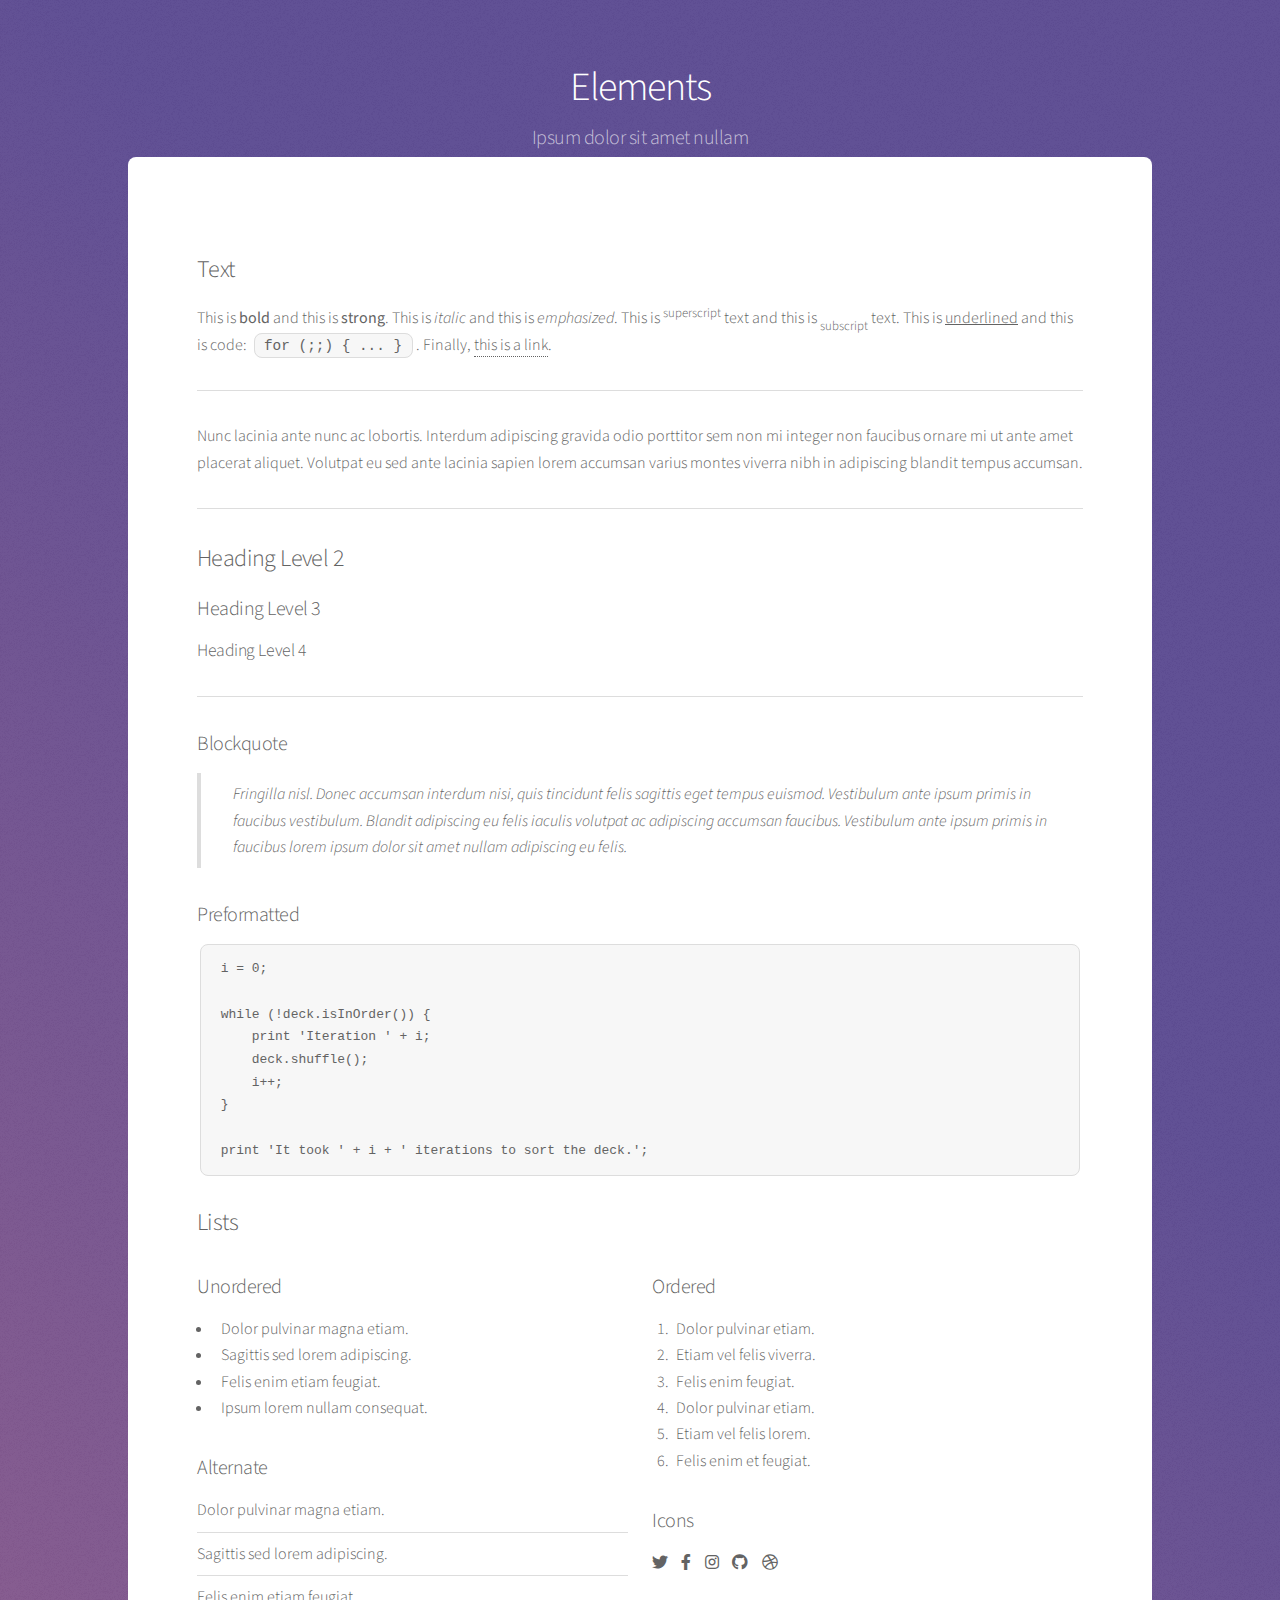
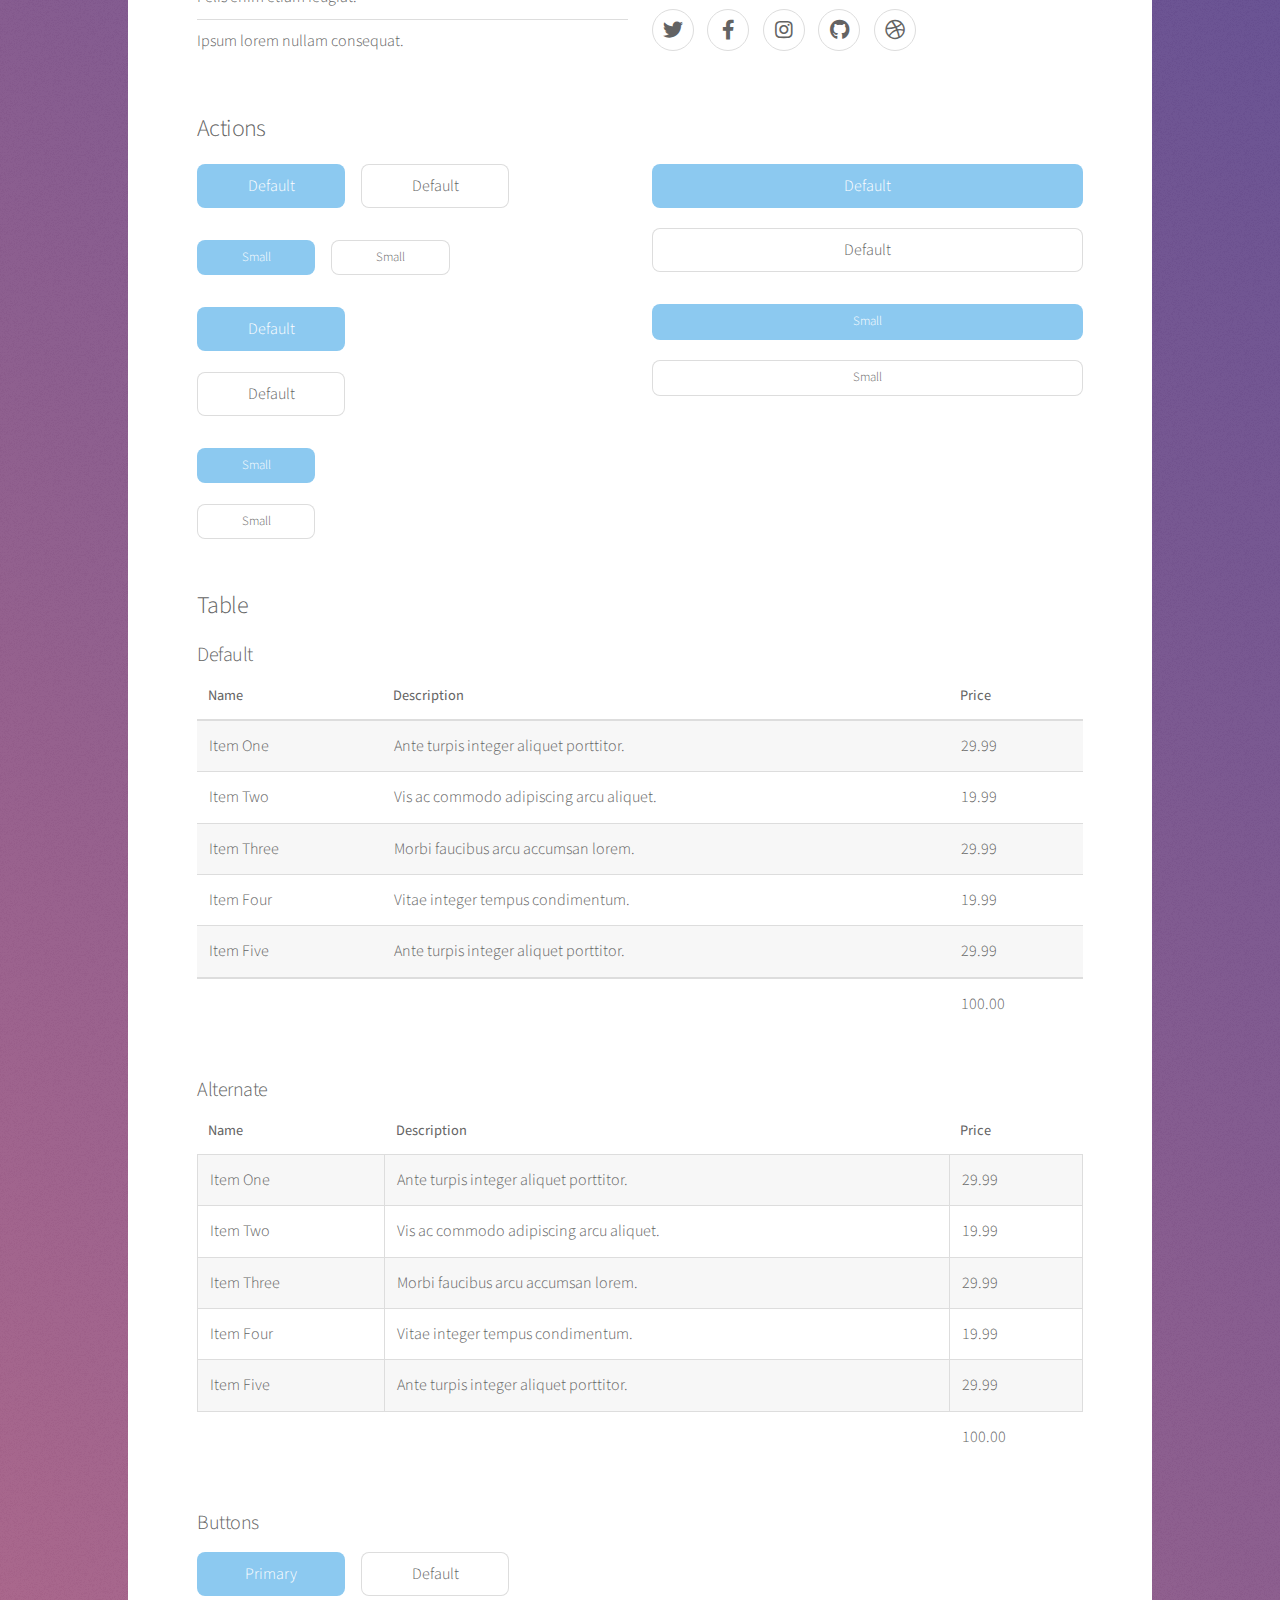
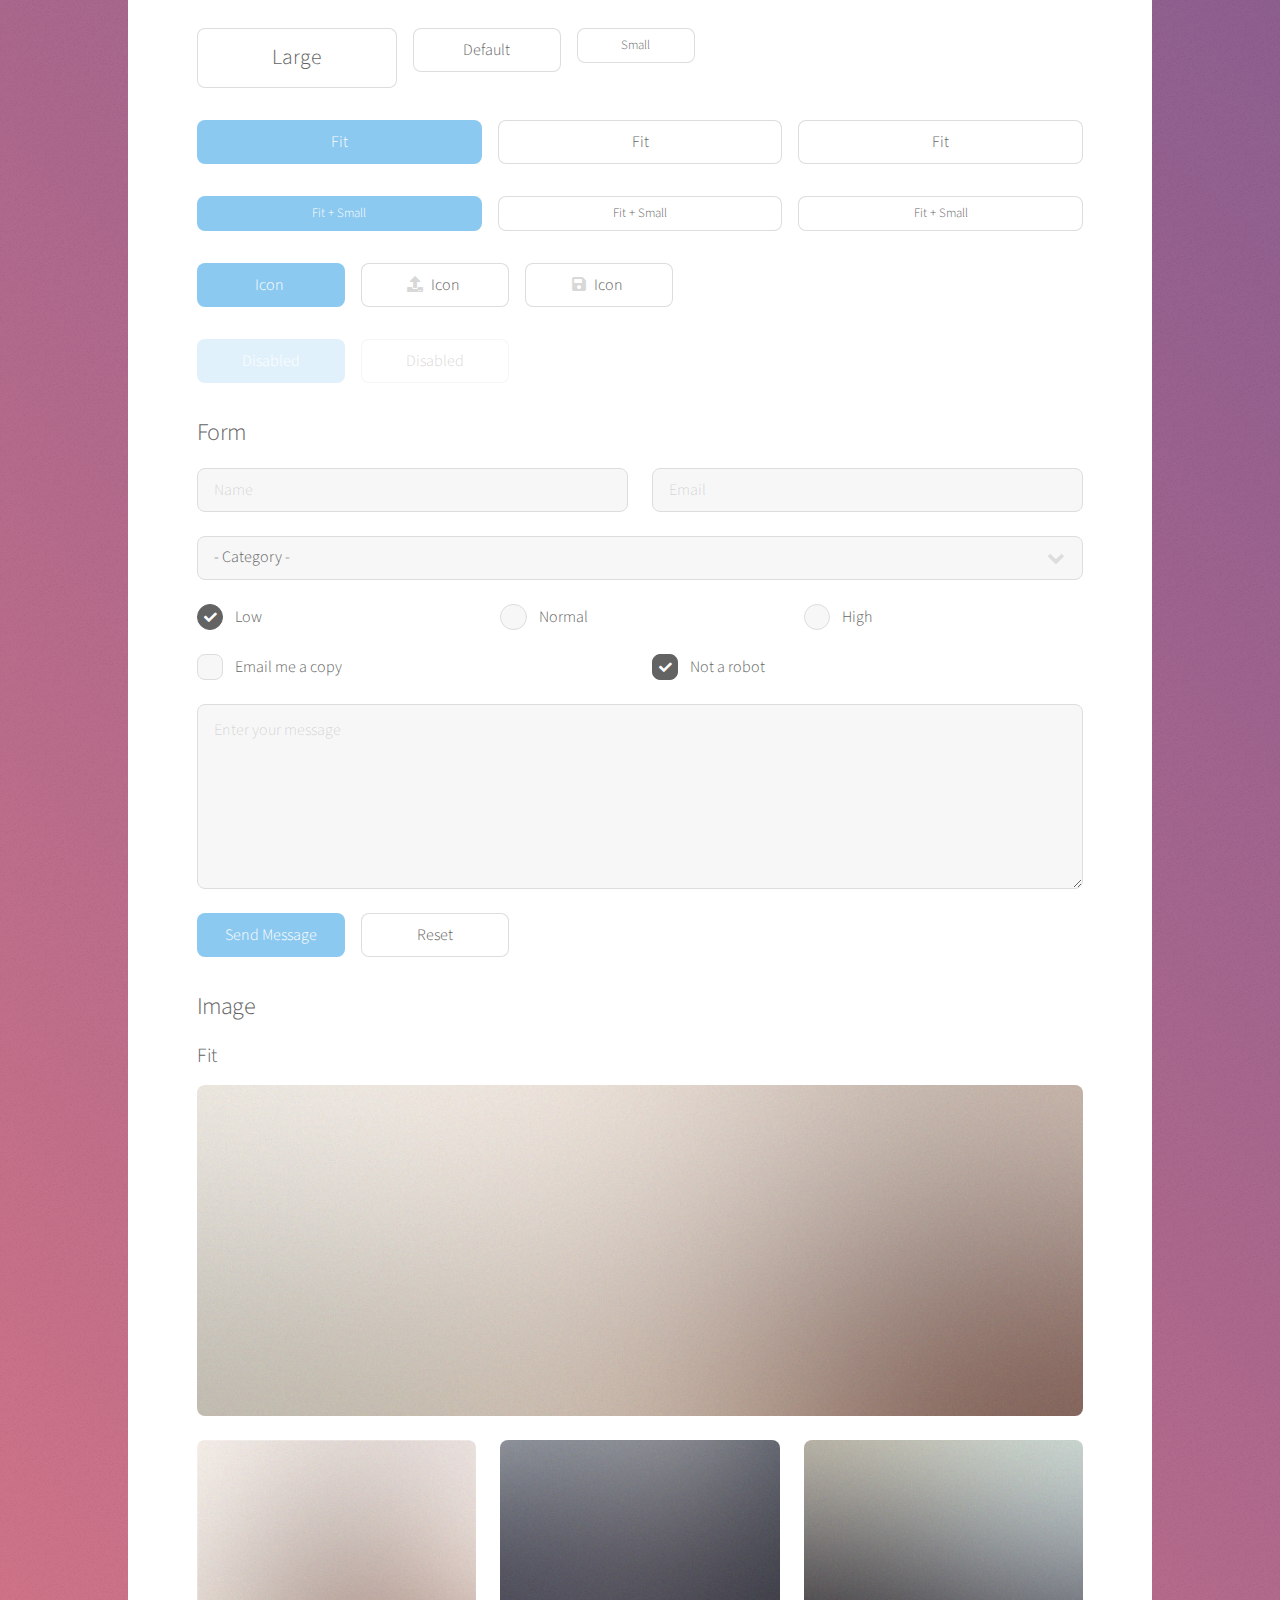
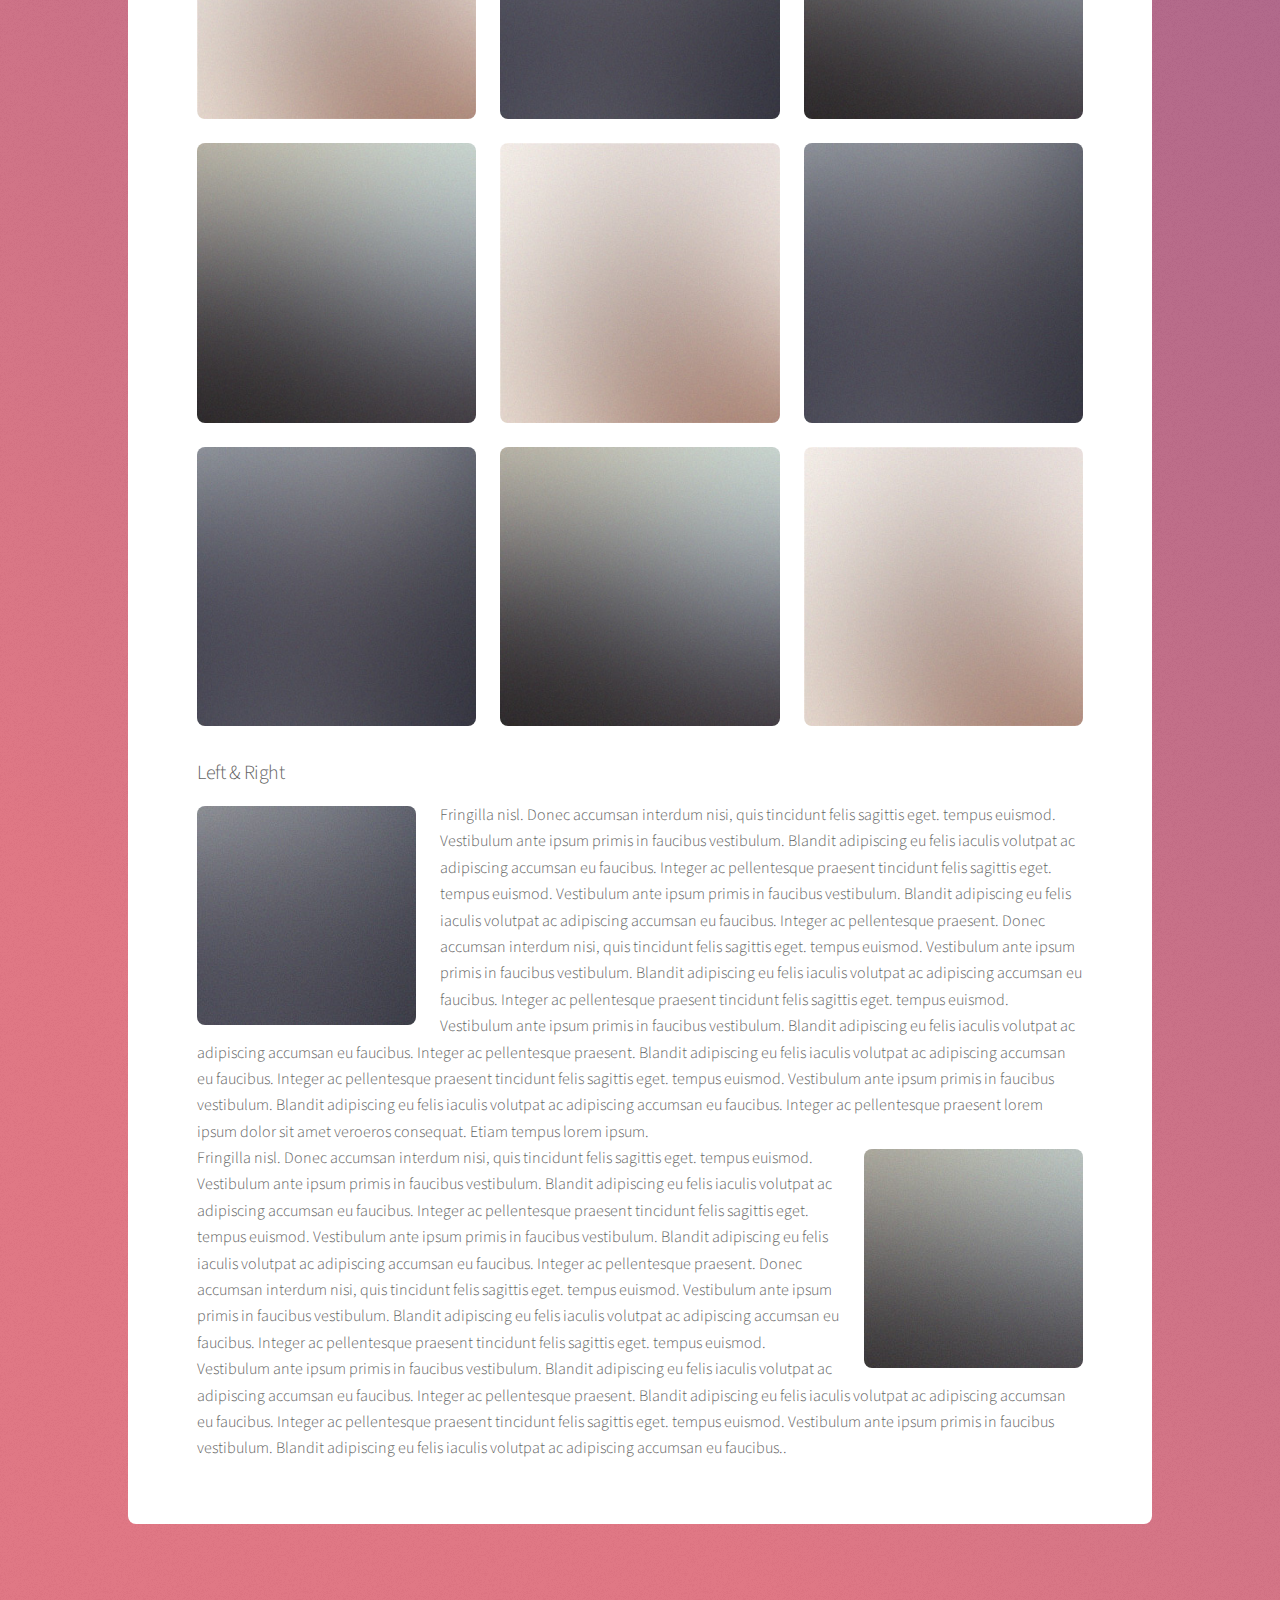
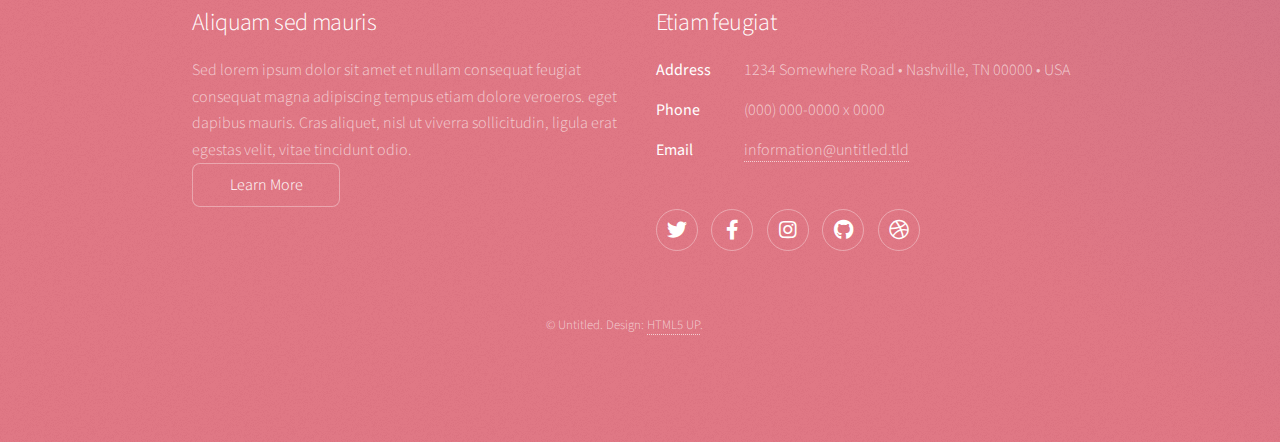
==== commit 552f6721: "Ajout des fichiers de la V2 du site" ====
--- a/elements.html
+++ b/elements.html
@@ -268,7 +268,7 @@
 								<!-- Form -->
 									<section>
 										<h2>Form</h2>
-										<form method="post" action="#">
+										<form method="post" action="mailto:democrate.humaniste@gmail.com">
 											<div class="row gtr-uniform">
 												<div class="col-6 col-12-xsmall">
 													<input type="text" name="demo-name" id="demo-name" value="" placeholder="Name" />
--- a/assets/css/main.css
+++ b/assets/css/main.css
@@ -178,7 +178,7 @@
 	}
 
 	p {
-		margin: 0 0 2em 0;
+		margin: 0 0 0 0;
 	}
 
 		p.content {
@@ -196,7 +196,7 @@
 	h1, h2, h3, h4, h5, h6 {
 		font-weight: 300;
 		line-height: 1.5;
-		margin: 0 0 0.7em 0;
+		margin: 0.7em 0 0.7em 0;
 		letter-spacing: -0.025em;
 	}
 
@@ -2638,10 +2638,13 @@
 
 	header.major {
 		margin-bottom: 3em;
+		text-align: center;
 	}
 
 		header.major h2 {
 			font-size: 2em;
+			position: relative;
+			text-align: center;
 		}
 
 			header.major h2:after {
@@ -2649,8 +2652,9 @@
 				content: '';
 				width: 3.25em;
 				height: 2px;
-				margin: 0.7em 0 1em 0;
+				margin: 0.7em auto 0;
 				border-radius: 2px;
+				background-color: currentColor;
 			}
 
 				section.special header.major h2:after, article.special header.major h2:after {
@@ -2811,26 +2815,40 @@
 		margin: 0 0 3em -2em;
 		padding: 0;
 		list-style: none;
-	}
-
-	.logo_feature img {
-		width: 150px;
-		height: auto;
-	}
-
-		.features li {
-			width: calc(33.33333% - 2em);
-			margin-left: 2em;
-			margin-top: 3em;
-			padding: 0;
-		}
+		text-align: center;
+		position: relative;
+	}
+
+.logo_feature img {
+	width: 150px;
+	height: auto;
+	margin: 0 auto; /* Centre l'image dans son conteneur */
+	transition: transform 0.3s ease; /* Ajoute une transition pour le hover */
+}
+
+
+	.logo_feature img:hover{
+		transform: scale(1.1);
+	}
+
+	.features li {
+		display: flex;
+		flex-direction: column; /* Arrange les enfants verticalement */
+		align-items: center; /* Centre les �l�ments horizontalement */
+		justify-content: center; /* Centre les �l�ments verticalement */
+		width: calc(20% - 2em);
+		margin-left: 2em;
+		margin-top: 3em;
+		padding: 0;
+		text-align: center; /* Centre le texte et les �l�ments dans chaque <li> */
+	}
 
 			.features li:nth-child(1), .features li:nth-child(2), .features li:nth-child(3) {
-				margin-top: 0;
+				margin-top:0;
 			}
 
 			.features li > :last-child {
-				margin-bottom: 0;
+				margin-bottom:0;
 			}
 
 		@media screen and (max-width: 980px) {
@@ -2862,6 +2880,12 @@
 						margin-top: 2em;
 					}
 
+		}
+
+		.features h3 {
+			margin-top: 1em; /* Ajoute un espace au-dessus du titre */
+			font-size: 1.2em;
+			text-align: center;
 		}
 
 /* Statistics */
@@ -3341,7 +3365,8 @@
 	#main {
 		background-color: #ffffff;
 		color: #636363;
-		border-radius: 0.25em;
+		border-radius: 0.5em;
+		padding: 15px 5px 30px 5px;
 	}
 
 		#main input, #main select, #main textarea {
@@ -3787,4 +3812,41 @@
 				max-width: 100%;
 			}
 
-		}+		}
+
+
+.text-container p {
+	font-size: 1.1em;
+	letter-spacing: -0.025em;
+	text-align: justify;
+	padding: 0 40px 20px 60px;
+}
+
+.text-container ol {
+	font-size: 1.1em;
+	letter-spacing: -0.025em;
+	text-align: justify;
+	padding: 0 40px 0 50px;
+}
+
+.text-container:after {
+	display: block;
+	content: '';
+	width: 5.1em;
+	height: 3px;
+	border-radius: 2px;
+	margin: 30px auto 40px auto;
+
+	background-color: #dddddd;
+	background-image: -moz-linear-gradient(90deg, #efa8b0, #a89cc8, #8cc9f0);
+	background-image: -webkit-linear-gradient(90deg, #efa8b0, #a89cc8, #8cc9f0);
+	background-image: -ms-linear-gradient(90deg, #efa8b0, #a89cc8, #8cc9f0);
+	background-image: linear-gradient(90deg, #efa8b0, #a89cc8, #8cc9f0);
+}
+
+.organigramme img {
+	position: relative;
+	width: 90%;
+	display: block;
+	margin: 0 92px;
+}